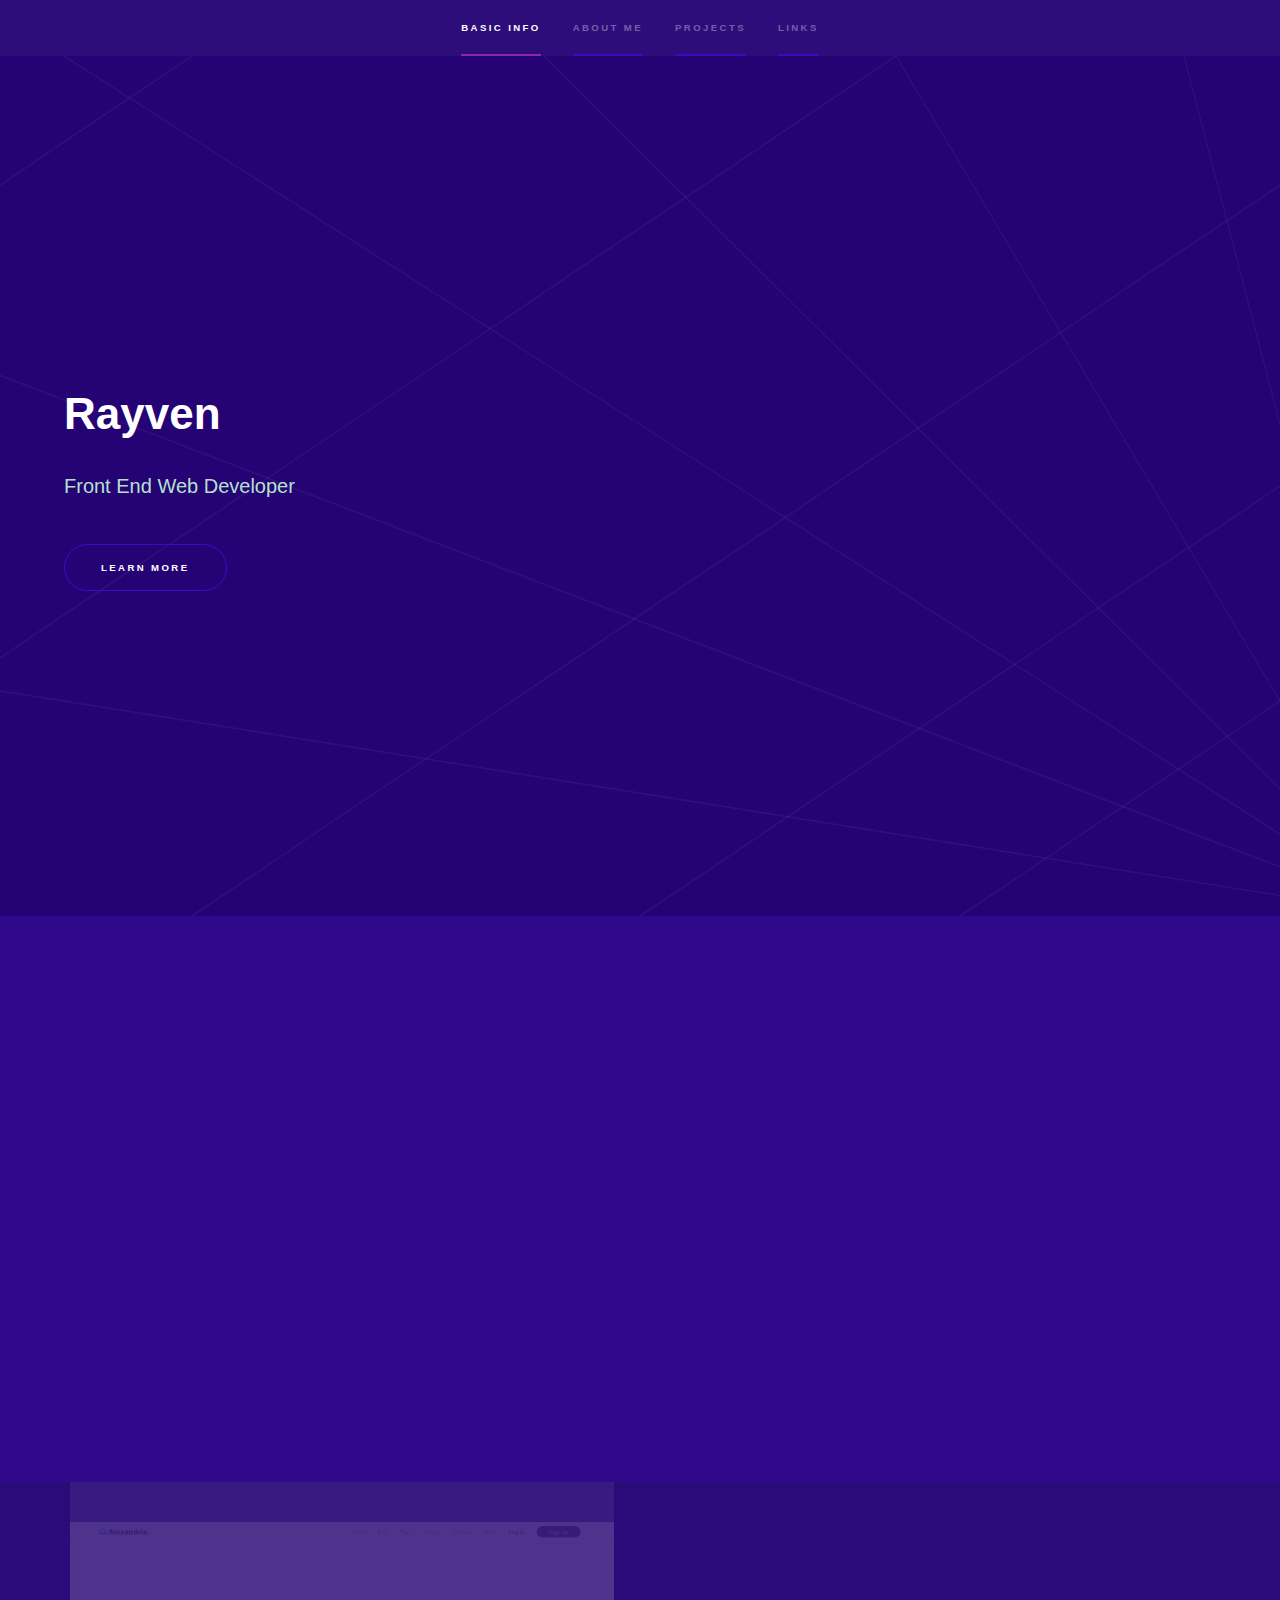
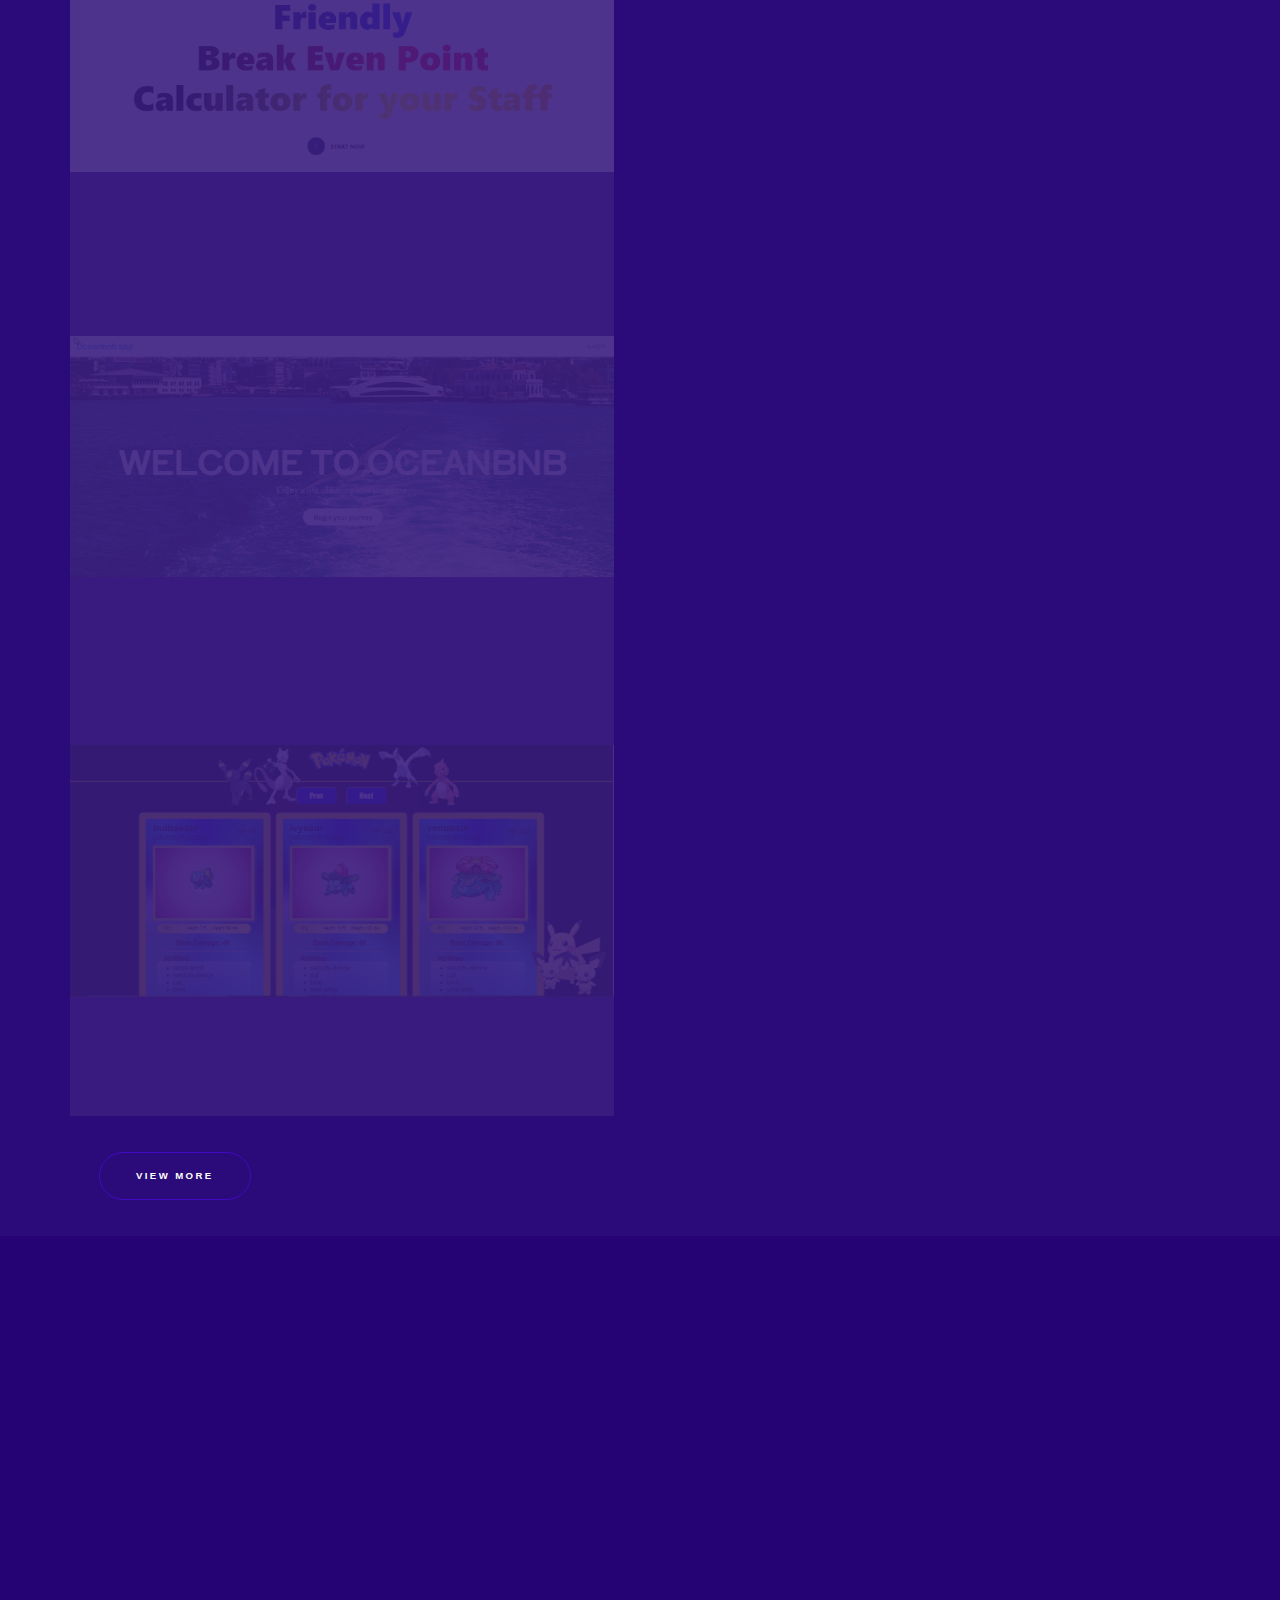
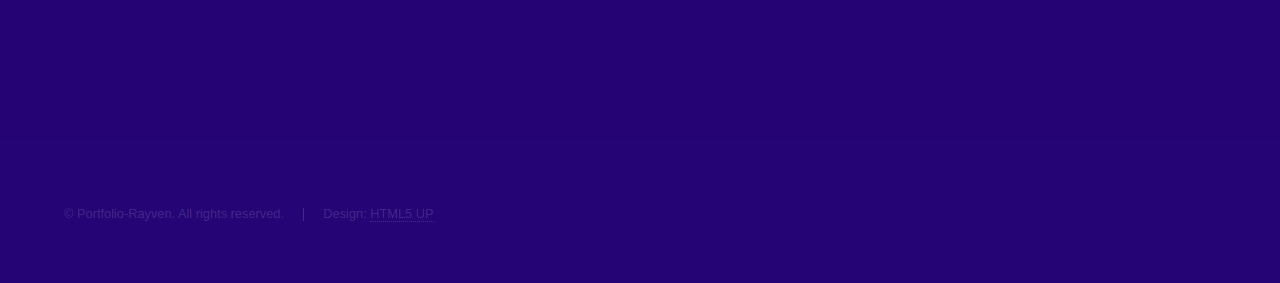
==== index.html @ 85bfad34 "Add files via upload" ====
<!DOCTYPE HTML>
<!--
	Hyperspace by HTML5 UP
	html5up.net | @ajlkn
	Free for personal and commercial use under the CCA 3.0 license (html5up.net/license)
-->
<html>
	<head>
		<title>Rayven's Portfolio</title>
		<meta charset="utf-8" />
		<meta name="viewport" content="width=device-width, initial-scale=1, user-scalable=no" />
		<link rel="stylesheet" href="assets/css/main.css" />
		<noscript><link rel="stylesheet" href="assets/css/noscript.css" /></noscript>
	</head>
	<body class="is-preload">

		<!-- Sidebar -->
			<section id="sidebar">
				<div class="inner">
					<nav>
						<ul>
							<li><a href="#intro">Basic Info</a></li>
							<li><a href="#one">About me</a></li>
							<li><a href="#two">Projects</a></li>
							<li><a href="#three">Links</a></li>
						</ul>
					</nav>
				</div>
			</section>

		<!-- Wrapper -->
			<div id="wrapper">

				<!-- Intro -->
					<section id="intro" class="wrapper style1 fullscreen fade-up">
						<div class="inner">
							<h1>Rayven</h1>
							<p>Front End Web Developer</p>
							<ul class="actions">
								<li><a href="#one" class="button scrolly">Learn more</a></li>
							</ul>
						</div>
					</section>

				<!-- One -->
					<section id="one" class="wrapper style3 fade-up" >
						<div class="inner">
							<h2>About me</h2>
							<p>Experienced Chef who recently completed a web development
								course at Le Wagon Madrid. I want to have a change in my
								career so I decided to complete this bootcamp. My objective
								right now is to gain new experience regarding the booming
								industry of technology and to see if I can combine the
								designing skills I have learned from hospitality industry to
								design web apps.</p>
							<div class="features">
								<h3 class="h3-headings">Languages & Skills:</h3>
								<section>
									<!-- <span class="icon solid major fa-code"></span> -->
									<h3>HTML 5</h3>
								</section>
								<section>
									<!-- <span class="icon solid major fa-lock"></span> -->
									<h3>CSS 3</h3>
								</section>
								<section>
									<!-- <span class="icon solid major fa-cog"></span> -->
									<h3>JavaScript</h3>
								</section>
								<section>
									<!-- <span class="icon solid major fa-desktop"></span> -->
									<h3>REACT JS</h3>
								</section>
								<section>
									<!-- <span class="icon major fa-gem"></span> -->
									<h3>Figma</h3>
								</section>
								<section>
									<!-- <span class="icon major fa-gem"></span> -->
									<h3>SASS</h3>
								</section>																
								<section>
									<!-- <span class="icon solid major fa-link"></span> -->
									<h3>Ruby on Rails</h3>
								</section>
								<section>
									<!-- <span class="icon major fa-gem"></span> -->
									<h3>REST API</h3>
								</section>
							</div>
							<ul class="actions">
								<li><a href="info.html" class="button">View Full Info</a></li>
							</ul>
						</div>						
					</section>

				<!-- Two -->
					<section id="two" class="wrapper style2 spotlights">
						<section>
							<a href="https://www.savealexandria.xyz/" target="_blank" class="image"><img src="images/alexandria.jpg" alt="" data-position="25% 25%" /></a>
							<div class="content">
								<div class="inner">
									<h2> <a href="https://www.savealexandria.xyz/" target="_blank" rel="noopener noreferrer">Alexandria</a></h2>
									<p class="x">This is our final project in Le Wagon boot camp, Our group made a break even point calculator, wherein you can create your own cohort and it automatically calculates if you are making or losing profit depending on the costs and revenue you input for the duration of your cohort. We decided to work with this project to help those who are doing the calculations manually.</p>
									<ul class="actions">
										<li><a href="https://github.com/Ven1204/alexandria" target="_blank" class="button">View on Github</a></li>
									</ul>
								</div>
							</div>
						</section>
						<section>
							<a href="https://oceanbnb.herokuapp.com/" target="_blank" class="image"><img src="images/oceanbnb.jpg" alt="" data-position="25% 25%" /></a>
							<div class="content">
								<div class="inner">
									<h2><a href="https://oceanbnb.herokuapp.com/" target="_blank" rel="noopener noreferrer">Ocean BnB</a></h2>
									<p class="x">An app which we made from Le Wagon bootcamp bnb week, This project was designed for the rental of yachts. which displays the location of every yacht available in the map.</p>
									<ul class="actions">
										<li><a href="https://github.com/Ven1204/oceanbnb" target="_blank" class="button">View on Github</a></li>
									</ul>
								</div>
							</div>
						</section>
						<section>
							<a href="https://github.com/Ven1204/pokedex-react" target="_blank" class="image"><img src="images/pokemon.react.png" alt="" data-position="25% 25%" /></a>
							<div class="content">
								<div class="inner">
									<h2>Ultricies aliquam</h2>
									<p class="x">This is a one page web page, built using React.js and SaSS. It's a Collection of all the pokemon available from the API, with their names, ID's, images, moves(which is scrollable), even height and weight. the design is inspired by pokemon real cards.</p>
									<ul class="actions">
										<li><a href="https://github.com/Ven1204/pokedex-react" target="_blank" class="button">View on Github</a></li>
									</ul>
								</div>
							</div>
						</section>

						<!-- button to all projects -->
						<div class="actions-view-all">
							<a href="project.html" class="button">View More</a>
						</div>
					</section>

				<!-- Three -->
					<section id="three" class="wrapper style1 fade-up">
						<div class="inner">
							<h2>Contact Infos</h2>
							<p>Phasellus convallis elit id ullamcorper pulvinar. Duis aliquam turpis mauris, eu ultricies erat malesuada quis. Aliquam dapibus, lacus eget hendrerit bibendum, urna est aliquam sem, sit amet imperdiet est velit quis lorem.</p>
							<div class="split style1">
								<section>
									<ul class="contact">
										<li>
											<h3>Address</h3>
											<span>
												Majadahonda,
												<br />
												Madrid,
												<br />
												Spain
											</span>
										</li>
										<li>
											<h3>Email</h3>
											<a href="#">rayvensullera.rey@gmail.com</a>
										</li>
									</ul>
								</section>
								<section>
									<ul class="contact">
										<li>
											<h3>Phone</h3>
											<span>+34 672581575</span>
										</li>
										<li>
											<h3>Social</h3>
											<ul class="icons">
												<li><a href="https://github.com/Ven1204" target="_blank" class="icon brands fa-github"><span class="label">GitHub</span></a></li>
												<li><a href="https://www.linkedin.com/in/rayvensullerarey/" target="_blank" class="icon brands fa-linkedin-in"><span class="label">LinkedIn</span></a></li>
											</ul>
										</li>
									</ul>
									<ul class="actions">
										<li><a href="#intro" class="button scrolly">Back to top</a></li>
									</ul>
								</section>
							</div>
						</div>
					</section>

			</div>

		<!-- Footer -->
			<footer id="footer" class="wrapper style1-alt">
				<div class="inner">
					<ul class="menu">
						<li>&copy; Portfolio-Rayven. All rights reserved.</li><li>Design: <a href="http://html5up.net">HTML5 UP</a></li>
					</ul>
				</div>
			</footer>

		<!-- Scripts -->
			<script src="assets/js/jquery.min.js"></script>
			<script src="assets/js/jquery.scrollex.min.js"></script>
			<script src="assets/js/jquery.scrolly.min.js"></script>
			<script src="assets/js/browser.min.js"></script>
			<script src="assets/js/breakpoints.min.js"></script>
			<script src="assets/js/util.js"></script>
			<script src="assets/js/main.js"></script>

	</body>
</html>
---- assets/css/main.css ----
@import url(fontawesome-all.min.css);

/*
	Hyperspace by HTML5 UP
	html5up.net | @ajlkn
	Free for personal and commercial use under the CCA 3.0 license (html5up.net/license)
*/

html, body, div, span, applet, object,
iframe, h1, h2, h3, h4, h5, h6, p, blockquote,
pre, a, abbr, acronym, address, big, cite,
code, del, dfn, em, img, ins, kbd, q, s, samp,
small, strike, strong, sub, sup, tt, var, b,
u, i, center, dl, dt, dd, ol, ul, li, fieldset,
form, label, legend, table, caption, tbody,
tfoot, thead, tr, th, td, article, aside,
canvas, details, embed, figure, figcaption,
footer, header, hgroup, menu, nav, output, ruby,
section, summary, time, mark, audio, video {
	margin: 0;
	padding: 0;
	border: 0;
	font-size: 100%;
	font: inherit;
	vertical-align: baseline;}

article, aside, details, figcaption, figure,
footer, header, hgroup, menu, nav, section {
	display: block;}

body {
	line-height: 1;
}

ol, ul {
	list-style: none;
}

blockquote, q {
	quotes: none;
}

	blockquote:before, blockquote:after, q:before, q:after {
		content: '';
		content: none;
	}

table {
	border-collapse: collapse;
	border-spacing: 0;
}

body {
	-webkit-text-size-adjust: none;
}

mark {
	background-color: transparent;
	color: inherit;
}

input::-moz-focus-inner {
	border: 0;
	padding: 0;
}

input, select, textarea {
	-moz-appearance: none;
	-webkit-appearance: none;
	-ms-appearance: none;
	appearance: none;
}

/* Basic */

	@-ms-viewport {
		width: device-width;
	}

	body {
		-ms-overflow-style: scrollbar;
	}

	@media screen and (max-width: 480px) {

		html, body {
			min-width: 320px;
		}

	}

	html {
		box-sizing: border-box;
	}

	*, *:before, *:after {
		box-sizing: inherit;
	}

	body {
		background: #2b0b78;;
	}

		body.is-preload *, body.is-preload *:before, body.is-preload *:after {
			-moz-animation: none !important;
			-webkit-animation: none !important;
			-ms-animation: none !important;
			animation: none !important;
			-moz-transition: none !important;
			-webkit-transition: none !important;
			-ms-transition: none !important;
			transition: none !important;
		}

/* Type */

	body, input, select, textarea {
		color: rgba(200, 255, 220, 0.90);
		font-family: Arial, Helvetica, sans-serif;
		font-size: 16.5pt;
		font-weight: normal;
		line-height: 1.75;
	}

		@media screen and (max-width: 1680px) {

			body, input, select, textarea {
				font-size: 13pt;
			}

		}

		@media screen and (max-width: 1280px) {

			body, input, select, textarea {
				font-size: 12pt;
			}

		}

		@media screen and (max-width: 360px) {

			body, input, select, textarea {
				font-size: 11pt;
			}

		}

	a {
		-moz-transition: color 0.2s ease, border-bottom-color 0.2s ease;
		-webkit-transition: color 0.2s ease, border-bottom-color 0.2s ease;
		-ms-transition: color 0.2s ease, border-bottom-color 0.2s ease;
		transition: color 0.2s ease, border-bottom-color 0.2s ease;
		border-bottom: dotted 1px rgba(255, 255, 255, 0.35);
		color: inherit;
		text-decoration: none;
	}

		a:hover {
			border-bottom-color: transparent;
			color: #ffffff;
		}

	strong, b {
		color: #ffffff;
		font-weight: bold;
	}

	em, i {
		font-style: italic;
	}

	p {
		margin: 0 0 2em 0;
	}

	h1, h2, h3, h4, h5, h6 {
		color: #ffffff;
		font-weight: bold;
		line-height: 1.5;
		margin: 0 0 0.5em 0;
	}

		h1 a, h2 a, h3 a, h4 a, h5 a, h6 a {
			color: inherit;
			text-decoration: none;
		}

	h1 {
		font-size: 2.75em;
	}

		h1.major {
			margin: 0 0 1.3em 0;
			position: relative;
			padding-bottom: 0.35em;
		}

			h1.major:after {
				background-image: -moz-linear-gradient(to right, #317ce0, #e29ce9);
				background-image: -webkit-linear-gradient(to right, #317ce0, #e29ce9);
				background-image: -ms-linear-gradient(to right, #317ce0, #e29ce9);
				background-image: linear-gradient(to right, #317ce0, #e29ce9);
				-moz-transition: max-width 0.2s ease;
				-webkit-transition: max-width 0.2s ease;
				-ms-transition: max-width 0.2s ease;
				transition: max-width 0.2s ease;
				border-radius: 0.2em;
				bottom: 0;
				content: '';
				height: 0.05em;
				position: absolute;
				right: 0;
				width: 100%;
			}

	h2 {
		font-size: 1.75em;
	}

	h3 {
		font-size: 1.1em;
	}

	h4 {
		font-size: 1em;
	}

	h5 {
		font-size: 0.8em;
	}

	h6 {
		font-size: 0.6em;
	}

	@media screen and (max-width: 736px) {

		h1 {
			font-size: 2em;
		}

		h2 {
			font-size: 1.25em;
		}

		h3 {
			font-size: 1em;
		}

		h4 {
			font-size: 0.8em;
		}

		h5 {
			font-size: 0.6em;
		}

		h6 {
			font-size: 0.6em;
		}

	}

	sub {
		font-size: 0.8em;
		position: relative;
		top: 0.5em;
	}

	sup {
		font-size: 0.8em;
		position: relative;
		top: -0.5em;
	}

	blockquote {
		border-left: solid 4px rgba(255, 255, 255, 0.15);
		font-style: italic;
		margin: 0 0 2em 0;
		padding: 0.5em 0 0.5em 2em;
	}

	code {
		background: rgba(255, 255, 255, 0.05);
		border-radius: 0.25em;
		border: solid 1px rgba(255, 255, 255, 0.15);
		font-family: "Courier New", monospace;
		font-size: 0.9em;
		margin: 0 0.25em;
		padding: 0.25em 0.65em;
	}

	pre {
		-webkit-overflow-scrolling: touch;
		font-family: "Courier New", monospace;
		font-size: 0.9em;
		margin: 0 0 2em 0;
	}

		pre code {
			display: block;
			line-height: 1.75em;
			padding: 1em 1.5em;
			overflow-x: auto;
		}

	hr {
		border: 0;
		border-bottom: solid 1px rgba(255, 255, 255, 0.15);
		margin: 2em 0;
	}

		hr.major {
			margin: 3em 0;
		}

	.align-left {
		text-align: left;
	}

	.align-center {
		text-align: center;
	}

	.align-right {
		text-align: right;
	}

/* Row */

	.row {
		display: flex;
		flex-wrap: wrap;
		box-sizing: border-box;
		align-items: stretch;
	}

		.row > * {
			box-sizing: border-box;
		}

		.row.gtr-uniform > * > :last-child {
			margin-bottom: 0;
		}

		.row.aln-left {
			justify-content: flex-start;
		}

		.row.aln-center {
			justify-content: center;
		}

		.row.aln-right {
			justify-content: flex-end;
		}

		.row.aln-top {
			align-items: flex-start;
		}

		.row.aln-middle {
			align-items: center;
		}

		.row.aln-bottom {
			align-items: flex-end;
		}

		.row > .imp {
			order: -1;
		}

		.row > .col-1 {
			width: 8.33333%;
		}

		.row > .off-1 {
			margin-left: 8.33333%;
		}

		.row > .col-2 {
			width: 16.66667%;
		}

		.row > .off-2 {
			margin-left: 16.66667%;
		}

		.row > .col-3 {
			width: 25%;
		}

		.row > .off-3 {
			margin-left: 25%;
		}

		.row > .col-4 {
			width: 33.33333%;
		}

		.row > .off-4 {
			margin-left: 33.33333%;
		}

		.row > .col-5 {
			width: 41.66667%;
		}

		.row > .off-5 {
			margin-left: 41.66667%;
		}

		.row > .col-6 {
			width: 50%;
		}

		.row > .off-6 {
			margin-left: 50%;
		}

		.row > .col-7 {
			width: 58.33333%;
		}

		.row > .off-7 {
			margin-left: 58.33333%;
		}

		.row > .col-8 {
			width: 66.66667%;
		}

		.row > .off-8 {
			margin-left: 66.66667%;
		}

		.row > .col-9 {
			width: 75%;
		}

		.row > .off-9 {
			margin-left: 75%;
		}

		.row > .col-10 {
			width: 83.33333%;
		}

		.row > .off-10 {
			margin-left: 83.33333%;
		}

		.row > .col-11 {
			width: 91.66667%;
		}

		.row > .off-11 {
			margin-left: 91.66667%;
		}

		.row > .col-12 {
			width: 100%;
		}

		.row > .off-12 {
			margin-left: 100%;
		}

		.row.gtr-0 {
			margin-top: 0;
			margin-left: 0em;
		}

			.row.gtr-0 > * {
				padding: 0 0 0 0em;
			}

			.row.gtr-0.gtr-uniform {
				margin-top: 0em;
			}

				.row.gtr-0.gtr-uniform > * {
					padding-top: 0em;
				}

		.row.gtr-25 {
			margin-top: 0;
			margin-left: -0.375em;
		}

			.row.gtr-25 > * {
				padding: 0 0 0 0.375em;
			}

			.row.gtr-25.gtr-uniform {
				margin-top: -0.375em;
			}

				.row.gtr-25.gtr-uniform > * {
					padding-top: 0.375em;
				}

		.row.gtr-50 {
			margin-top: 0;
			margin-left: -0.75em;
		}

			.row.gtr-50 > * {
				padding: 0 0 0 0.75em;
			}

			.row.gtr-50.gtr-uniform {
				margin-top: -0.75em;
			}

				.row.gtr-50.gtr-uniform > * {
					padding-top: 0.75em;
				}

		.row {
			margin-top: 0;
			margin-left: -1.5em;
		}

			.row > * {
				padding: 0 0 0 1.5em;
			}

			.row.gtr-uniform {
				margin-top: -1.5em;
				padding: 0 4.5%;
			
			}

				.row.gtr-uniform > * {
					padding-top: 1.5em;
				}

		.row.gtr-150 {
			margin-top: 0;
			margin-left: -2.25em;
		}

			.row.gtr-150 > * {
				padding: 0 0 0 2.25em;
			}

			.row.gtr-150.gtr-uniform {
				margin-top: -2.25em;
			}

				.row.gtr-150.gtr-uniform > * {
					padding-top: 2.25em;
				}

		.row.gtr-200 {
			margin-top: 0;
			margin-left: -3em;
		}

			.row.gtr-200 > * {
				padding: 0 0 0 3em;
			}

			.row.gtr-200.gtr-uniform {
				margin-top: -3em;
			}

				.row.gtr-200.gtr-uniform > * {
					padding-top: 3em;
				}

		@media screen and (max-width: 1680px) {

			.row {
				display: flex;
				flex-wrap: wrap;
				box-sizing: border-box;
				align-items: stretch;
			}

				.row > * {
					box-sizing: border-box;
				}

				.row.gtr-uniform > * > :last-child {
					margin-bottom: 0;
				}

				.row.aln-left {
					justify-content: flex-start;
				}

				.row.aln-center {
					justify-content: center;
				}

				.row.aln-right {
					justify-content: flex-end;
				}

				.row.aln-top {
					align-items: flex-start;
				}

				.row.aln-middle {
					align-items: center;
				}

				.row.aln-bottom {
					align-items: flex-end;
				}

				.row > .imp-xlarge {
					order: -1;
				}

				.row > .col-1-xlarge {
					width: 8.33333%;
				}

				.row > .off-1-xlarge {
					margin-left: 8.33333%;
				}

				.row > .col-2-xlarge {
					width: 16.66667%;
				}

				.row > .off-2-xlarge {
					margin-left: 16.66667%;
				}

				.row > .col-3-xlarge {
					width: 25%;
				}

				.row > .off-3-xlarge {
					margin-left: 25%;
				}

				.row > .col-4-xlarge {
					width: 33.33333%;
				}

				.row > .off-4-xlarge {
					margin-left: 33.33333%;
				}

				.row > .col-5-xlarge {
					width: 41.66667%;
				}

				.row > .off-5-xlarge {
					margin-left: 41.66667%;
				}

				.row > .col-6-xlarge {
					width: 50%;
				}

				.row > .off-6-xlarge {
					margin-left: 50%;
				}

				.row > .col-7-xlarge {
					width: 58.33333%;
				}

				.row > .off-7-xlarge {
					margin-left: 58.33333%;
				}

				.row > .col-8-xlarge {
					width: 66.66667%;
				}

				.row > .off-8-xlarge {
					margin-left: 66.66667%;
				}

				.row > .col-9-xlarge {
					width: 75%;
				}

				.row > .off-9-xlarge {
					margin-left: 75%;
				}

				.row > .col-10-xlarge {
					width: 83.33333%;
				}

				.row > .off-10-xlarge {
					margin-left: 83.33333%;
				}

				.row > .col-11-xlarge {
					width: 91.66667%;
				}

				.row > .off-11-xlarge {
					margin-left: 91.66667%;
				}

				.row > .col-12-xlarge {
					width: 100%;
				}

				.row > .off-12-xlarge {
					margin-left: 100%;
				}

				.row.gtr-0 {
					margin-top: 0;
					margin-left: 0em;
				}

					.row.gtr-0 > * {
						padding: 0 0 0 0em;
					}

					.row.gtr-0.gtr-uniform {
						margin-top: 0em;
					}

						.row.gtr-0.gtr-uniform > * {
							padding-top: 0em;
						}

				.row.gtr-25 {
					margin-top: 0;
					margin-left: -0.375em;
				}

					.row.gtr-25 > * {
						padding: 0 0 0 0.375em;
					}

					.row.gtr-25.gtr-uniform {
						margin-top: -0.375em;
					}

						.row.gtr-25.gtr-uniform > * {
							padding-top: 0.375em;
						}

				.row.gtr-50 {
					margin-top: 0;
					margin-left: -0.75em;
				}

					.row.gtr-50 > * {
						padding: 0 0 0 0.75em;
					}

					.row.gtr-50.gtr-uniform {
						margin-top: -0.75em;
					}

						.row.gtr-50.gtr-uniform > * {
							padding-top: 0.75em;
						}

				.row {
					margin-top: 0;
					margin-left: -1.5em;
				}

					.row > * {
						padding: 0 0 0 1.5em;
					}

					.row.gtr-uniform {
						margin-top: -1.5em;
					}

						.row.gtr-uniform > * {
							padding-top: 1.5em;
						}

				.row.gtr-150 {
					margin-top: 0;
					margin-left: -2.25em;
				}

					.row.gtr-150 > * {
						padding: 0 0 0 2.25em;
					}

					.row.gtr-150.gtr-uniform {
						margin-top: -2.25em;
					}

						.row.gtr-150.gtr-uniform > * {
							padding-top: 2.25em;
						}

				.row.gtr-200 {
					margin-top: 0;
					margin-left: -3em;
				}

					.row.gtr-200 > * {
						padding: 0 0 0 3em;
					}

					.row.gtr-200.gtr-uniform {
						margin-top: -3em;
					}

						.row.gtr-200.gtr-uniform > * {
							padding-top: 3em;
						}

		}

		@media screen and (max-width: 1280px) {

			.row {
				display: flex;
				flex-wrap: wrap;
				box-sizing: border-box;
				align-items: stretch;
			}

				.row > * {
					box-sizing: border-box;
				}

				.row.gtr-uniform > * > :last-child {
					margin-bottom: 0;
				}

				.row.aln-left {
					justify-content: flex-start;
				}

				.row.aln-center {
					justify-content: center;
				}

				.row.aln-right {
					justify-content: flex-end;
				}

				.row.aln-top {
					align-items: flex-start;
				}

				.row.aln-middle {
					align-items: center;
				}

				.row.aln-bottom {
					align-items: flex-end;
				}

				.row > .imp-large {
					order: -1;
				}

				.row > .col-1-large {
					width: 8.33333%;
				}

				.row > .off-1-large {
					margin-left: 8.33333%;
				}

				.row > .col-2-large {
					width: 16.66667%;
				}

				.row > .off-2-large {
					margin-left: 16.66667%;
				}

				.row > .col-3-large {
					width: 25%;
				}

				.row > .off-3-large {
					margin-left: 25%;
				}

				.row > .col-4-large {
					width: 33.33333%;
				}

				.row > .off-4-large {
					margin-left: 33.33333%;
				}

				.row > .col-5-large {
					width: 41.66667%;
				}

				.row > .off-5-large {
					margin-left: 41.66667%;
				}

				.row > .col-6-large {
					width: 50%;
				}

				.row > .off-6-large {
					margin-left: 50%;
				}

				.row > .col-7-large {
					width: 58.33333%;
				}

				.row > .off-7-large {
					margin-left: 58.33333%;
				}

				.row > .col-8-large {
					width: 66.66667%;
				}

				.row > .off-8-large {
					margin-left: 66.66667%;
				}

				.row > .col-9-large {
					width: 75%;
				}

				.row > .off-9-large {
					margin-left: 75%;
				}

				.row > .col-10-large {
					width: 83.33333%;
				}

				.row > .off-10-large {
					margin-left: 83.33333%;
				}

				.row > .col-11-large {
					width: 91.66667%;
				}

				.row > .off-11-large {
					margin-left: 91.66667%;
				}

				.row > .col-12-large {
					width: 100%;
				}

				.row > .off-12-large {
					margin-left: 100%;
				}

				.row.gtr-0 {
					margin-top: 0;
					margin-left: 0em;
				}

					.row.gtr-0 > * {
						padding: 0 0 0 0em;
					}

					.row.gtr-0.gtr-uniform {
						margin-top: 0em;
					}

						.row.gtr-0.gtr-uniform > * {
							padding-top: 0em;
						}

				.row.gtr-25 {
					margin-top: 0;
					margin-left: -0.375em;
				}

					.row.gtr-25 > * {
						padding: 0 0 0 0.375em;
					}

					.row.gtr-25.gtr-uniform {
						margin-top: -0.375em;
					}

						.row.gtr-25.gtr-uniform > * {
							padding-top: 0.375em;
						}

				.row.gtr-50 {
					margin-top: 0;
					margin-left: -0.75em;
				}

					.row.gtr-50 > * {
						padding: 0 0 0 0.75em;
					}

					.row.gtr-50.gtr-uniform {
						margin-top: -0.75em;
					}

						.row.gtr-50.gtr-uniform > * {
							padding-top: 0.75em;
						}

				.row {
					margin-top: 0;
					margin-left: -1.5em;
				}

					.row > * {
						padding: 0 0 0 1.5em;
					}

					.row.gtr-uniform {
						margin-top: -1.5em;
					}

						.row.gtr-uniform > * {
							padding-top: 1.5em;
						}

				.row.gtr-150 {
					margin-top: 0;
					margin-left: -2.25em;
				}

					.row.gtr-150 > * {
						padding: 0 0 0 2.25em;
					}

					.row.gtr-150.gtr-uniform {
						margin-top: -2.25em;
					}

						.row.gtr-150.gtr-uniform > * {
							padding-top: 2.25em;
						}

				.row.gtr-200 {
					margin-top: 0;
					margin-left: -3em;
				}

					.row.gtr-200 > * {
						padding: 0 0 0 3em;
					}

					.row.gtr-200.gtr-uniform {
						margin-top: -3em;
					}

						.row.gtr-200.gtr-uniform > * {
							padding-top: 3em;
						}

		}

		@media screen and (max-width: 980px) {

			.row {
				display: flex;
				flex-wrap: wrap;
				box-sizing: border-box;
				align-items: stretch;
			}

				.row > * {
					box-sizing: border-box;
				}

				.row.gtr-uniform > * > :last-child {
					margin-bottom: 0;
				}

				.row.aln-left {
					justify-content: flex-start;
				}

				.row.aln-center {
					justify-content: center;
				}

				.row.aln-right {
					justify-content: flex-end;
				}

				.row.aln-top {
					align-items: flex-start;
				}

				.row.aln-middle {
					align-items: center;
				}

				.row.aln-bottom {
					align-items: flex-end;
				}

				.row > .imp-medium {
					order: -1;
				}

				.row > .col-1-medium {
					width: 8.33333%;
				}

				.row > .off-1-medium {
					margin-left: 8.33333%;
				}

				.row > .col-2-medium {
					width: 16.66667%;
				}

				.row > .off-2-medium {
					margin-left: 16.66667%;
				}

				.row > .col-3-medium {
					width: 25%;
				}

				.row > .off-3-medium {
					margin-left: 25%;
				}

				.row > .col-4-medium {
					width: 33.33333%;
				}

				.row > .off-4-medium {
					margin-left: 33.33333%;
				}

				.row > .col-5-medium {
					width: 41.66667%;
				}

				.row > .off-5-medium {
					margin-left: 41.66667%;
				}

				.row > .col-6-medium {
					width: 50%;
				}

				.row > .off-6-medium {
					margin-left: 50%;
				}

				.row > .col-7-medium {
					width: 58.33333%;
				}

				.row > .off-7-medium {
					margin-left: 58.33333%;
				}

				.row > .col-8-medium {
					width: 66.66667%;
				}

				.row > .off-8-medium {
					margin-left: 66.66667%;
				}

				.row > .col-9-medium {
					width: 75%;
				}

				.row > .off-9-medium {
					margin-left: 75%;
				}

				.row > .col-10-medium {
					width: 83.33333%;
				}

				.row > .off-10-medium {
					margin-left: 83.33333%;
				}

				.row > .col-11-medium {
					width: 91.66667%;
				}

				.row > .off-11-medium {
					margin-left: 91.66667%;
				}

				.row > .col-12-medium {
					width: 100%;
				}

				.row > .off-12-medium {
					margin-left: 100%;
				}

				.row.gtr-0 {
					margin-top: 0;
					margin-left: 0em;
				}

					.row.gtr-0 > * {
						padding: 0 0 0 0em;
					}

					.row.gtr-0.gtr-uniform {
						margin-top: 0em;
					}

						.row.gtr-0.gtr-uniform > * {
							padding-top: 0em;
						}

				.row.gtr-25 {
					margin-top: 0;
					margin-left: -0.375em;
				}

					.row.gtr-25 > * {
						padding: 0 0 0 0.375em;
					}

					.row.gtr-25.gtr-uniform {
						margin-top: -0.375em;
					}

						.row.gtr-25.gtr-uniform > * {
							padding-top: 0.375em;
						}

				.row.gtr-50 {
					margin-top: 0;
					margin-left: -0.75em;
				}

					.row.gtr-50 > * {
						padding: 0 0 0 0.75em;
					}

					.row.gtr-50.gtr-uniform {
						margin-top: -0.75em;
					}

						.row.gtr-50.gtr-uniform > * {
							padding-top: 0.75em;
						}

				.row {
					margin-top: 0;
					margin-left: -1.5em;
				}

					.row > * {
						padding: 0 0 0 1.5em;
					}

					.row.gtr-uniform {
						margin-top: -1.5em;
					}

						.row.gtr-uniform > * {
							padding-top: 1.5em;
						}

				.row.gtr-150 {
					margin-top: 0;
					margin-left: -2.25em;
				}

					.row.gtr-150 > * {
						padding: 0 0 0 2.25em;
					}

					.row.gtr-150.gtr-uniform {
						margin-top: -2.25em;
					}

						.row.gtr-150.gtr-uniform > * {
							padding-top: 2.25em;
						}

				.row.gtr-200 {
					margin-top: 0;
					margin-left: -3em;
				}

					.row.gtr-200 > * {
						padding: 0 0 0 3em;
					}

					.row.gtr-200.gtr-uniform {
						margin-top: -3em;
					}

						.row.gtr-200.gtr-uniform > * {
							padding-top: 3em;
						}

		}

		@media screen and (max-width: 736px) {

			.row {
				display: flex;
				flex-wrap: wrap;
				box-sizing: border-box;
				align-items: stretch;
			}

				.row > * {
					box-sizing: border-box;
				}

				.row.gtr-uniform > * > :last-child {
					margin-bottom: 0;
				}

				.row.aln-left {
					justify-content: flex-start;
				}

				.row.aln-center {
					justify-content: center;
				}

				.row.aln-right {
					justify-content: flex-end;
				}

				.row.aln-top {
					align-items: flex-start;
				}

				.row.aln-middle {
					align-items: center;
				}

				.row.aln-bottom {
					align-items: flex-end;
				}

				.row > .imp-small {
					order: -1;
				}

				.row > .col-1-small {
					width: 8.33333%;
				}

				.row > .off-1-small {
					margin-left: 8.33333%;
				}

				.row > .col-2-small {
					width: 16.66667%;
				}

				.row > .off-2-small {
					margin-left: 16.66667%;
				}

				.row > .col-3-small {
					width: 25%;
				}

				.row > .off-3-small {
					margin-left: 25%;
				}

				.row > .col-4-small {
					width: 33.33333%;
				}

				.row > .off-4-small {
					margin-left: 33.33333%;
				}

				.row > .col-5-small {
					width: 41.66667%;
				}

				.row > .off-5-small {
					margin-left: 41.66667%;
				}

				.row > .col-6-small {
					width: 50%;
				}

				.row > .off-6-small {
					margin-left: 50%;
				}

				.row > .col-7-small {
					width: 58.33333%;
				}

				.row > .off-7-small {
					margin-left: 58.33333%;
				}

				.row > .col-8-small {
					width: 66.66667%;
				}

				.row > .off-8-small {
					margin-left: 66.66667%;
				}

				.row > .col-9-small {
					width: 75%;
				}

				.row > .off-9-small {
					margin-left: 75%;
				}

				.row > .col-10-small {
					width: 83.33333%;
				}

				.row > .off-10-small {
					margin-left: 83.33333%;
				}

				.row > .col-11-small {
					width: 91.66667%;
				}

				.row > .off-11-small {
					margin-left: 91.66667%;
				}

				.row > .col-12-small {
					width: 100%;
				}

				.row > .off-12-small {
					margin-left: 100%;
				}

				.row.gtr-0 {
					margin-top: 0;
					margin-left: 0em;
				}

					.row.gtr-0 > * {
						padding: 0 0 0 0em;
					}

					.row.gtr-0.gtr-uniform {
						margin-top: 0em;
					}

						.row.gtr-0.gtr-uniform > * {
							padding-top: 0em;
						}

				.row.gtr-25 {
					margin-top: 0;
					margin-left: -0.375em;
				}

					.row.gtr-25 > * {
						padding: 0 0 0 0.375em;
					}

					.row.gtr-25.gtr-uniform {
						margin-top: -0.375em;
					}

						.row.gtr-25.gtr-uniform > * {
							padding-top: 0.375em;
						}

				.row.gtr-50 {
					margin-top: 0;
					margin-left: -0.75em;
				}

					.row.gtr-50 > * {
						padding: 0 0 0 0.75em;
					}

					.row.gtr-50.gtr-uniform {
						margin-top: -0.75em;
					}

						.row.gtr-50.gtr-uniform > * {
							padding-top: 0.75em;
						}

				.row {
					margin-top: 0;
					margin-left: -1.5em;
				}

					.row > * {
						padding: 0 0 0 1.5em;
					}

					.row.gtr-uniform {
						margin-top: -1.5em;
					}

						.row.gtr-uniform > * {
							padding-top: 1.5em;
						}

				.row.gtr-150 {
					margin-top: 0;
					margin-left: -2.25em;
				}

					.row.gtr-150 > * {
						padding: 0 0 0 2.25em;
					}

					.row.gtr-150.gtr-uniform {
						margin-top: -2.25em;
					}

						.row.gtr-150.gtr-uniform > * {
							padding-top: 2.25em;
						}

				.row.gtr-200 {
					margin-top: 0;
					margin-left: -3em;
				}

					.row.gtr-200 > * {
						padding: 0 0 0 3em;
					}

					.row.gtr-200.gtr-uniform {
						margin-top: -3em;
					}

						.row.gtr-200.gtr-uniform > * {
							padding-top: 3em;
						}

		}

		@media screen and (max-width: 480px) {

			.row {
				display: flex;
				flex-wrap: wrap;
				box-sizing: border-box;
				align-items: stretch;
			}

				.row > * {
					box-sizing: border-box;
				}

				.row.gtr-uniform > * > :last-child {
					margin-bottom: 0;
				}

				.row.aln-left {
					justify-content: flex-start;
				}

				.row.aln-center {
					justify-content: center;
				}

				.row.aln-right {
					justify-content: flex-end;
				}

				.row.aln-top {
					align-items: flex-start;
				}

				.row.aln-middle {
					align-items: center;
				}

				.row.aln-bottom {
					align-items: flex-end;
				}

				.row > .imp-xsmall {
					order: -1;
				}

				.row > .col-1-xsmall {
					width: 8.33333%;
				}

				.row > .off-1-xsmall {
					margin-left: 8.33333%;
				}

				.row > .col-2-xsmall {
					width: 16.66667%;
				}

				.row > .off-2-xsmall {
					margin-left: 16.66667%;
				}

				.row > .col-3-xsmall {
					width: 25%;
				}

				.row > .off-3-xsmall {
					margin-left: 25%;
				}

				.row > .col-4-xsmall {
					width: 33.33333%;
				}

				.row > .off-4-xsmall {
					margin-left: 33.33333%;
				}

				.row > .col-5-xsmall {
					width: 41.66667%;
				}

				.row > .off-5-xsmall {
					margin-left: 41.66667%;
				}

				.row > .col-6-xsmall {
					width: 50%;
				}

				.row > .off-6-xsmall {
					margin-left: 50%;
				}

				.row > .col-7-xsmall {
					width: 58.33333%;
				}

				.row > .off-7-xsmall {
					margin-left: 58.33333%;
				}

				.row > .col-8-xsmall {
					width: 66.66667%;
				}

				.row > .off-8-xsmall {
					margin-left: 66.66667%;
				}

				.row > .col-9-xsmall {
					width: 75%;
				}

				.row > .off-9-xsmall {
					margin-left: 75%;
				}

				.row > .col-10-xsmall {
					width: 83.33333%;
				}

				.row > .off-10-xsmall {
					margin-left: 83.33333%;
				}

				.row > .col-11-xsmall {
					width: 91.66667%;
				}

				.row > .off-11-xsmall {
					margin-left: 91.66667%;
				}

				.row > .col-12-xsmall {
					width: 100%;
				}

				.row > .off-12-xsmall {
					margin-left: 100%;
				}

				.row.gtr-0 {
					margin-top: 0;
					margin-left: 0em;
				}

					.row.gtr-0 > * {
						padding: 0 0 0 0em;
					}

					.row.gtr-0.gtr-uniform {
						margin-top: 0em;
					}

						.row.gtr-0.gtr-uniform > * {
							padding-top: 0em;
						}

				.row.gtr-25 {
					margin-top: 0;
					margin-left: -0.375em;
				}

					.row.gtr-25 > * {
						padding: 0 0 0 0.375em;
					}

					.row.gtr-25.gtr-uniform {
						margin-top: -0.375em;
					}

						.row.gtr-25.gtr-uniform > * {
							padding-top: 0.375em;
						}

				.row.gtr-50 {
					margin-top: 0;
					margin-left: -0.75em;
				}

					.row.gtr-50 > * {
						padding: 0 0 0 0.75em;
					}

					.row.gtr-50.gtr-uniform {
						margin-top: -0.75em;
					}

						.row.gtr-50.gtr-uniform > * {
							padding-top: 0.75em;
						}

				.row {
					margin-top: 0;
					margin-left: -1.5em;
				}

					.row > * {
						padding: 0 0 0 1.5em;
					}

					.row.gtr-uniform {
						margin-top: -1.5em;
					}

						.row.gtr-uniform > * {
							padding-top: 1.5em;
						}

				.row.gtr-150 {
					margin-top: 0;
					margin-left: -2.25em;
				}

					.row.gtr-150 > * {
						padding: 0 0 0 2.25em;
					}

					.row.gtr-150.gtr-uniform {
						margin-top: -2.25em;
					}

						.row.gtr-150.gtr-uniform > * {
							padding-top: 2.25em;
						}

				.row.gtr-200 {
					margin-top: 0;
					margin-left: -3em;
				}

					.row.gtr-200 > * {
						padding: 0 0 0 3em;
					}

					.row.gtr-200.gtr-uniform {
						margin-top: -3em;
					}

						.row.gtr-200.gtr-uniform > * {
							padding-top: 3em;
						}

		}

/* Box */

	.box {
		border-radius: 0.25em;
		border: solid 1px rgba(255, 255, 255, 0.15);
		margin-bottom: 2em;

	}

		.box > :last-child,
		.box > :last-child > :last-child,
		.box > :last-child > :last-child > :last-child {
			margin-bottom: 0;
		}

		.box.alt {
			border: 0;
			border-radius: 0;
			padding: 0;
			background-color: #2b0b78;
		}

/* Button */

	input[type="submit"],
	input[type="reset"],
	input[type="button"],
	button,
	.button {
		-moz-appearance: none;
		-webkit-appearance: none;
		-ms-appearance: none;
		appearance: none;
		-moz-transition: border-color 0.2s ease;
		-webkit-transition: border-color 0.2s ease;
		-ms-transition: border-color 0.2s ease;
		transition: border-color 0.2s ease;
		background-color: transparent;
		border: solid 1px !important;
		border-color: rgb(65 9 194) !important;
		border-radius: 3em;
		color: #ffffff !important;
		cursor: pointer;
		display: inline-block;
		font-size: 0.6em;
		font-weight: bold;
		height: calc(4.75em + 2px);
		letter-spacing: 0.25em;
		line-height: 4.75em;
		outline: 0;
		padding: 0 3.75em;
		position: relative;
		text-align: center;
		text-decoration: none;
		text-transform: uppercase;
		white-space: nowrap;
	}

		input[type="submit"]:after,
		input[type="reset"]:after,
		input[type="button"]:after,
		button:after,
		.button:after {
			-moz-transform: scale(0.25);
			-webkit-transform: scale(0.25);
			-ms-transform: scale(0.25);
			transform: scale(0.25);
			pointer-events: none;
			-moz-transition: opacity 0.2s ease, -moz-transform 0.2s ease;
			-webkit-transition: opacity 0.2s ease, -webkit-transform 0.2s ease;
			-ms-transition: opacity 0.2s ease, -ms-transform 0.2s ease;
			transition: opacity 0.2s ease, transform 0.2s ease;
			background: #ffffff;
			border-radius: 3em;
			content: '';
			height: 100%;
			left: 0;
			opacity: 0;
			position: absolute;
			top: 0;
			width: 100%;
		}

		input[type="submit"].icon:before,
		input[type="reset"].icon:before,
		input[type="button"].icon:before,
		button.icon:before,
		.button.icon:before {
			margin-right: 0.75em;
		}

		input[type="submit"].fit,
		input[type="reset"].fit,
		input[type="button"].fit,
		button.fit,
		.button.fit {
			width: 100%;
		}

		input[type="submit"].small,
		input[type="reset"].small,
		input[type="button"].small,
		button.small,
		.button.small {
			font-size: 0.4em;
		}

		input[type="submit"].large,
		input[type="reset"].large,
		input[type="button"].large,
		button.large,
		.button.large {
			font-size: 0.8em;
		}

		input[type="submit"].primary,
		input[type="reset"].primary,
		input[type="button"].primary,
		button.primary,
		.button.primary {
			background-color: #ffffff;
			color: #312450 !important;
		}

			input[type="submit"].primary:after,
			input[type="reset"].primary:after,
			input[type="button"].primary:after,
			button.primary:after,
			.button.primary:after {
				display: none;
			}

		input[type="submit"].disabled, input[type="submit"]:disabled,
		input[type="reset"].disabled,
		input[type="reset"]:disabled,
		input[type="button"].disabled,
		input[type="button"]:disabled,
		button.disabled,
		button:disabled,
		.button.disabled,
		.button:disabled {
			cursor: default;
			opacity: 0.5;
			pointer-events: none;
		}

		input[type="submit"]:hover,
		input[type="reset"]:hover,
		input[type="button"]:hover,
		button:hover,
		.button:hover {
			border-color: rgba(255, 255, 255, 0.55) !important;
		}

			input[type="submit"]:hover:after,
			input[type="reset"]:hover:after,
			input[type="button"]:hover:after,
			button:hover:after,
			.button:hover:after {
				opacity: 0.05;
				-moz-transform: scale(1);
				-webkit-transform: scale(1);
				-ms-transform: scale(1);
				transform: scale(1);
			}

			input[type="submit"]:hover:active,
			input[type="reset"]:hover:active,
			input[type="button"]:hover:active,
			button:hover:active,
			.button:hover:active {
				border-color: #ffffff !important;
			}

				input[type="submit"]:hover:active:after,
				input[type="reset"]:hover:active:after,
				input[type="button"]:hover:active:after,
				button:hover:active:after,
				.button:hover:active:after {
					opacity: 0.1;
				}

/* Features */

	.features {
		display: -moz-flex;
		display: -webkit-flex;
		display: -ms-flex;
		display: flex;
		-moz-flex-wrap: wrap;
		-webkit-flex-wrap: wrap;
		-ms-flex-wrap: wrap;
		flex-wrap: wrap;
		border-radius: 0.25em;
		border: solid 1px rgb(65 9 194);
		background: rgb(65 9 194 / 18%);
		margin: 0 0 2em 0;
	}
	.h3-headings{
		width: 100%;
		padding: 1em 2em 0.5em 2em;		
	}

		.features section {
			padding: 1em 2em 0.5em 2em;
			width: 25%;
			border: solid 1px rgb(65 9 194 / 28%);
			position: relative;
		}

			/* .features section:nth-child(-n + 2) {
				border-top-width: 0;
			}   */

			/* .features section:nth-child(2n) {
				border-left: solid 1px rgba(255, 255, 255, 0.15);
			} */

			.features section .icon {
				-moz-transition: opacity 0.5s ease, -moz-transform 0.5s ease;
				-webkit-transition: opacity 0.5s ease, -webkit-transform 0.5s ease;
				-ms-transition: opacity 0.5s ease, -ms-transform 0.5s ease;
				transition: opacity 0.5s ease, transform 0.5s ease;
				-moz-transition-delay: 1s;
				-webkit-transition-delay: 1s;
				-ms-transition-delay: 1s;
				transition-delay: 1s;
				-moz-transform: scale(1);
				-webkit-transform: scale(1);
				-ms-transform: scale(1);
				transform: scale(1);
				position: absolute;
				left: 3em;
				top: 3em;
				opacity: 1;
			}

			.features section:nth-child(1) .icon {
				-moz-transition-delay: 0.15s;
				-webkit-transition-delay: 0.15s;
				-ms-transition-delay: 0.15s;
				transition-delay: 0.15s;
			}

			.features section:nth-child(2) .icon {
				-moz-transition-delay: 0.3s;
				-webkit-transition-delay: 0.3s;
				-ms-transition-delay: 0.3s;
				transition-delay: 0.3s;
			}

			.features section:nth-child(3) .icon {
				-moz-transition-delay: 0.45s;
				-webkit-transition-delay: 0.45s;
				-ms-transition-delay: 0.45s;
				transition-delay: 0.45s;
			}

			.features section:nth-child(4) .icon {
				-moz-transition-delay: 0.6s;
				-webkit-transition-delay: 0.6s;
				-ms-transition-delay: 0.6s;
				transition-delay: 0.6s;
			}

			.features section:nth-child(5) .icon {
				-moz-transition-delay: 0.75s;
				-webkit-transition-delay: 0.75s;
				-ms-transition-delay: 0.75s;
				transition-delay: 0.75s;
			}

			.features section:nth-child(6) .icon {
				-moz-transition-delay: 0.9s;
				-webkit-transition-delay: 0.9s;
				-ms-transition-delay: 0.9s;
				transition-delay: 0.9s;
			}

			.features section:nth-child(7) .icon {
				-moz-transition-delay: 1.05s;
				-webkit-transition-delay: 1.05s;
				-ms-transition-delay: 1.05s;
				transition-delay: 1.05s;
			}

			.features section:nth-child(8) .icon {
				-moz-transition-delay: 1.2s;
				-webkit-transition-delay: 1.2s;
				-ms-transition-delay: 1.2s;
				transition-delay: 1.2s;
			}

			.features section:nth-child(9) .icon {
				-moz-transition-delay: 1.35s;
				-webkit-transition-delay: 1.35s;
				-ms-transition-delay: 1.35s;
				transition-delay: 1.35s;
			}

			.features section:nth-child(10) .icon {
				-moz-transition-delay: 1.5s;
				-webkit-transition-delay: 1.5s;
				-ms-transition-delay: 1.5s;
				transition-delay: 1.5s;
			}

			.features section:nth-child(11) .icon {
				-moz-transition-delay: 1.65s;
				-webkit-transition-delay: 1.65s;
				-ms-transition-delay: 1.65s;
				transition-delay: 1.65s;
			}

			.features section:nth-child(12) .icon {
				-moz-transition-delay: 1.8s;
				-webkit-transition-delay: 1.8s;
				-ms-transition-delay: 1.8s;
				transition-delay: 1.8s;
			}

			.features section:nth-child(13) .icon {
				-moz-transition-delay: 1.95s;
				-webkit-transition-delay: 1.95s;
				-ms-transition-delay: 1.95s;
				transition-delay: 1.95s;
			}

			.features section:nth-child(14) .icon {
				-moz-transition-delay: 2.1s;
				-webkit-transition-delay: 2.1s;
				-ms-transition-delay: 2.1s;
				transition-delay: 2.1s;
			}

			.features section:nth-child(15) .icon {
				-moz-transition-delay: 2.25s;
				-webkit-transition-delay: 2.25s;
				-ms-transition-delay: 2.25s;
				transition-delay: 2.25s;
			}

			.features section:nth-child(16) .icon {
				-moz-transition-delay: 2.4s;
				-webkit-transition-delay: 2.4s;
				-ms-transition-delay: 2.4s;
				transition-delay: 2.4s;
			}

			.features section:nth-child(17) .icon {
				-moz-transition-delay: 2.55s;
				-webkit-transition-delay: 2.55s;
				-ms-transition-delay: 2.55s;
				transition-delay: 2.55s;
			}

			.features section:nth-child(18) .icon {
				-moz-transition-delay: 2.7s;
				-webkit-transition-delay: 2.7s;
				-ms-transition-delay: 2.7s;
				transition-delay: 2.7s;
			}

			.features section:nth-child(19) .icon {
				-moz-transition-delay: 2.85s;
				-webkit-transition-delay: 2.85s;
				-ms-transition-delay: 2.85s;
				transition-delay: 2.85s;
			}

			.features section:nth-child(20) .icon {
				-moz-transition-delay: 3s;
				-webkit-transition-delay: 3s;
				-ms-transition-delay: 3s;
				transition-delay: 3s;
			}

		.features.inactive section .icon {
			-moz-transform: scale(0.5);
			-webkit-transform: scale(0.5);
			-ms-transform: scale(0.5);
			transform: scale(0.5);
			opacity: 0;
		}

		@media screen and (max-width: 980px) {

			.features {
				display: block;
			}

				.features section {
					border-top-width: 1px !important;
					border-left-width: 0 !important;
					width: 100%;
				}

					.features section:first-child {
						border-top-width: 0 !important;
					}

		}

		@media screen and (max-width: 736px) {

			.features section {
				padding: 2.5em 1.5em 0.1em 5.5em ;
			}

				.features section .icon {
					left: 1.5em;
					top: 2em;
				}

		}

		@media screen and (max-width: 480px) {

			.features section {
				padding: 2em 1.5em 0.1em 1.5em ;
			}

				.features section .icon {
					left: 0;
					position: relative;
					top: 0;
				}

		}

/* Form */

	form {
		margin: 0 0 2em 0;
	}

		form > :last-child {
			margin-bottom: 0;
		}

		form > .fields {
			display: -moz-flex;
			display: -webkit-flex;
			display: -ms-flex;
			display: flex;
			-moz-flex-wrap: wrap;
			-webkit-flex-wrap: wrap;
			-ms-flex-wrap: wrap;
			flex-wrap: wrap;
			width: calc(100% + 3em);
			margin: -1.5em 0 2em -1.5em;
		}

			form > .fields > .field {
				-moz-flex-grow: 0;
				-webkit-flex-grow: 0;
				-ms-flex-grow: 0;
				flex-grow: 0;
				-moz-flex-shrink: 0;
				-webkit-flex-shrink: 0;
				-ms-flex-shrink: 0;
				flex-shrink: 0;
				padding: 1.5em 0 0 1.5em;
				width: calc(100% - 1.5em);
			}

				form > .fields > .field.half {
					width: calc(50% - 0.75em);
				}

				form > .fields > .field.third {
					width: calc(100%/3 - 0.5em);
				}

				form > .fields > .field.quarter {
					width: calc(25% - 0.375em);
				}

		@media screen and (max-width: 480px) {

			form > .fields {
				width: calc(100% + 3em);
				margin: -1.5em 0 2em -1.5em;
			}

				form > .fields > .field {
					padding: 1.5em 0 0 1.5em;
					width: calc(100% - 1.5em);
				}

					form > .fields > .field.half {
						width: calc(100% - 1.5em);
					}

					form > .fields > .field.third {
						width: calc(100% - 1.5em);
					}

					form > .fields > .field.quarter {
						width: calc(100% - 1.5em);
					}

		}

	label {
		color: #ffffff;
		font-weight: bold;
		line-height: 1.5;
		margin: 0 0 0.7em 0;
		display: block;
		font-size: 1.1em;
	}

	input[type="text"],
	input[type="password"],
	input[type="email"],
	input[type="tel"],
	select,
	textarea {
		-moz-appearance: none;
		-webkit-appearance: none;
		-ms-appearance: none;
		appearance: none;
		background: rgba(255, 255, 255, 0.05);
		border-radius: 0.25em;
		border: none;
		border: solid 1px rgba(255, 255, 255, 0.15);
		color: inherit;
		display: block;
		outline: 0;
		padding: 0 1em;
		text-decoration: none;
		width: 100%;
	}

		input[type="text"]:invalid,
		input[type="password"]:invalid,
		input[type="email"]:invalid,
		input[type="tel"]:invalid,
		select:invalid,
		textarea:invalid {
			box-shadow: none;
		}

		input[type="text"]:focus,
		input[type="password"]:focus,
		input[type="email"]:focus,
		input[type="tel"]:focus,
		select:focus,
		textarea:focus {
			border-color: #ffffff;
			box-shadow: 0 0 0 1px #ffffff;
		}

	select {
		background-image: url("data:image/svg+xml;charset=utf8,%3Csvg xmlns='http://www.w3.org/2000/svg' width='40' height='40' preserveAspectRatio='none' viewBox='0 0 40 40'%3E%3Cpath d='M9.4,12.3l10.4,10.4l10.4-10.4c0.2-0.2,0.5-0.4,0.9-0.4c0.3,0,0.6,0.1,0.9,0.4l3.3,3.3c0.2,0.2,0.4,0.5,0.4,0.9 c0,0.4-0.1,0.6-0.4,0.9L20.7,31.9c-0.2,0.2-0.5,0.4-0.9,0.4c-0.3,0-0.6-0.1-0.9-0.4L4.3,17.3c-0.2-0.2-0.4-0.5-0.4-0.9 c0-0.4,0.1-0.6,0.4-0.9l3.3-3.3c0.2-0.2,0.5-0.4,0.9-0.4S9.1,12.1,9.4,12.3z' fill='rgba(255, 255, 255, 0.15)' /%3E%3C/svg%3E");
		background-size: 1.25rem;
		background-repeat: no-repeat;
		background-position: calc(100% - 1rem) center;
		height: 2.75em;
		padding-right: 2.75em;
		text-overflow: ellipsis;
	}

		select option {
			color: #ffffff;
			background: #312450;
		}

		select:focus::-ms-value {
			background-color: transparent;
		}

		select::-ms-expand {
			display: none;
		}

	input[type="text"],
	input[type="password"],
	input[type="email"],
	select {
		height: 2.75em;
	}

	textarea {
		padding: 0.75em 1em;
	}

		body.is-ie textarea {
			min-height: 10em;
		}

	input[type="checkbox"],
	input[type="radio"] {
		-moz-appearance: none;
		-webkit-appearance: none;
		-ms-appearance: none;
		appearance: none;
		display: block;
		float: left;
		margin-right: -2em;
		opacity: 0;
		width: 1em;
		z-index: -1;
	}

		input[type="checkbox"] + label,
		input[type="radio"] + label {
			text-decoration: none;
			color: rgba(255, 255, 255, 0.55);
			cursor: pointer;
			display: inline-block;
			font-size: 1em;
			font-weight: normal;
			padding-left: 2.4em;
			padding-right: 0.75em;
			position: relative;
		}

			input[type="checkbox"] + label:before,
			input[type="radio"] + label:before {
				-moz-osx-font-smoothing: grayscale;
				-webkit-font-smoothing: antialiased;
				display: inline-block;
				font-style: normal;
				font-variant: normal;
				text-rendering: auto;
				line-height: 1;
				text-transform: none !important;
				font-family: 'Font Awesome 5 Free';
				font-weight: 900;
			}

			input[type="checkbox"] + label:before,
			input[type="radio"] + label:before {
				background: rgba(255, 255, 255, 0.05);
				border-radius: 0.25em;
				border: solid 1px rgba(255, 255, 255, 0.15);
				content: '';
				display: inline-block;
				font-size: 0.8em;
				height: 2.0625em;
				left: 0;
				line-height: 2.0625em;
				position: absolute;
				text-align: center;
				top: 0;
				width: 2.0625em;
			}

		input[type="checkbox"]:checked + label:before,
		input[type="radio"]:checked + label:before {
			background: #ffffff;
			border-color: #ffffff;
			color: #b74e91;
			content: '\f00c';
		}

		input[type="checkbox"]:focus + label:before,
		input[type="radio"]:focus + label:before {
			border-color: #ffffff;
			box-shadow: 0 0 0 1px #ffffff;
		}

	input[type="checkbox"] + label:before {
		border-radius: 0.25em;
	}

	input[type="radio"] + label:before {
		border-radius: 100%;
	}

	::-webkit-input-placeholder {
		color: rgba(255, 255, 255, 0.35) !important;
		opacity: 1.0;
	}

	:-moz-placeholder {
		color: rgba(255, 255, 255, 0.35) !important;
		opacity: 1.0;
	}

	::-moz-placeholder {
		color: rgba(255, 255, 255, 0.35) !important;
		opacity: 1.0;
	}

	:-ms-input-placeholder {
		color: rgba(255, 255, 255, 0.35) !important;
		opacity: 1.0;
	}

/* Icon */

	.icon {
		text-decoration: none;
		border-bottom: none;
		position: relative;
	}

		.icon:before {
			-moz-osx-font-smoothing: grayscale;
			-webkit-font-smoothing: antialiased;
			display: inline-block;
			font-style: normal;
			font-variant: normal;
			text-rendering: auto;
			line-height: 1;
			text-transform: none !important;
			font-family: 'Font Awesome 5 Free';
			font-weight: 400;
		}

		.icon > .label {
			display: none;
		}

		.icon:before {
			line-height: inherit;
		}

		.icon.solid:before {
			font-weight: 900;
		}

		.icon.brands:before {
			font-family: 'Font Awesome 5 Brands';
		}

		.icon.major {
			width: 2.5em;
			height: 2.5em;
			display: block;
			background: #ffffff;
			border-radius: 100%;
			color: #312450;
			text-align: center;
			line-height: 2.5em;
			margin: 0 0 1.3em 0;
		}

			.icon.major:before {
				font-size: 1.25em;
			}

				.wrapper.style1 .icon.major:before {
					color: #5e42a6;
				}

				.wrapper.style1-alt .icon.major:before {
					color: #493382;
				}

				.wrapper.style2 .icon.major:before {
					color: #5052b5;
				}

				.wrapper.style2-alt .icon.major:before {
					color: #3e4094;
				}

				.wrapper.style3 .icon.major:before {
					color: #b74e91;
				}

				.wrapper.style3-alt .icon.major:before {
					color: #953d75;
				}

/* Image */

	.image {
		border-radius: 0.25em;
		border: 0;
		display: inline-block;
		position: relative;
	}

		.image img {
			border-radius: 0.25em;
			display: block;
		}

		.image.left, .image.right {
			max-width: 40%;
		}

			.image.left img, .image.right img {
				width: 100%;
			}

		.image.left {
			float: left;
			margin: 0 1.5em 1em 0;
			top: 0.25em;
		}

		.image.right {
			float: right;
			margin: 0 0 1em 1.5em;
			top: 0.25em;
		}

		.image.fit {
			display: block;
			margin: 0 0 2em 0;
			width: 100%;
		}

			.image.fit img {
				width: 100%;
			}

		.image.main {
			display: block;
			margin: 0 0 3em 0;
			width: 100%;
		}

			.image.main img {
				width: 100%;
			}

/* List */

	ol {
		list-style: decimal;
		margin: 0 0 2em 0;
		padding-left: 1.25em;
	}

		ol li {
			padding-left: 0.25em;
		}

	ul {
		list-style: disc;
		margin: 0 0 2em 0;
		padding-left: 1em;
	}

		ul li {
			padding-left: 0.5em;
		}

		ul.alt {
			list-style: none;
			padding-left: 0;
		}

			ul.alt li {
				border-top: solid 1px rgba(255, 255, 255, 0.15);
				padding: 0.5em 0;
			}

				ul.alt li:first-child {
					border-top: 0;
					padding-top: 0;
				}

	dl {
		margin: 0 0 2em 0;
	}

		dl dt {
			display: block;
			font-weight: bold;
			margin: 0 0 1em 0;
		}

		dl dd {
			margin-left: 2em;
		}

/* Actions */

	.actions-view-all {
		display: -moz-flex;
		display: -webkit-flex;
		display: -ms-flex;
		display: flex;
		cursor: default;
		list-style: none;
		padding-left: 11vh;
		padding-bottom: 4vh;
		padding-top: 4vh;
	}
	ul.actions-view-all {
		margin: 0;
	}

	ul.actions {
		display: -moz-flex;
		display: -webkit-flex;
		display: -ms-flex;
		display: flex;
		cursor: default;
		list-style: none;
		margin-left: -1em;
		padding-left: 0;
	}

		ul.actions li {
			padding: 0 0 0 1em;
			vertical-align: middle;
		}

		ul.actions.special {
			-moz-justify-content: center;
			-webkit-justify-content: center;
			-ms-justify-content: center;
			justify-content: center;
			width: 100%;
			margin-left: 0;
		}

			ul.actions.special li:first-child {
				padding-left: 0;
			}

		ul.actions.stacked {
			-moz-flex-direction: column;
			-webkit-flex-direction: column;
			-ms-flex-direction: column;
			flex-direction: column;
			margin-left: 0;
		}

			ul.actions.stacked li {
				padding: 1.3em 0 0 0;
			}

				ul.actions.stacked li:first-child {
					padding-top: 0;
				}

		ul.actions.fit {
			width: calc(100% + 1em);
		}

			ul.actions.fit li {
				-moz-flex-grow: 1;
				-webkit-flex-grow: 1;
				-ms-flex-grow: 1;
				flex-grow: 1;
				-moz-flex-shrink: 1;
				-webkit-flex-shrink: 1;
				-ms-flex-shrink: 1;
				flex-shrink: 1;
				width: 100%;
			}

				ul.actions.fit li > * {
					width: 100%;
				}

			ul.actions.fit.stacked {
				width: 100%;
			}

		@media screen and (max-width: 480px) {

			ul.actions:not(.fixed) {
				-moz-flex-direction: column;
				-webkit-flex-direction: column;
				-ms-flex-direction: column;
				flex-direction: column;
				margin-left: 0;
				width: 100% !important;
			}

				ul.actions:not(.fixed) li {
					-moz-flex-grow: 1;
					-webkit-flex-grow: 1;
					-ms-flex-grow: 1;
					flex-grow: 1;
					-moz-flex-shrink: 1;
					-webkit-flex-shrink: 1;
					-ms-flex-shrink: 1;
					flex-shrink: 1;
					padding: 1em 0 0 0;
					text-align: center;
					width: 100%;
				}

					ul.actions:not(.fixed) li > * {
						width: 100%;
					}

					ul.actions:not(.fixed) li:first-child {
						padding-top: 0;
					}

					ul.actions:not(.fixed) li input[type="submit"],
					ul.actions:not(.fixed) li input[type="reset"],
					ul.actions:not(.fixed) li input[type="button"],
					ul.actions:not(.fixed) li button,
					ul.actions:not(.fixed) li .button {
						width: 100%;
					}

						ul.actions:not(.fixed) li input[type="submit"].icon:before,
						ul.actions:not(.fixed) li input[type="reset"].icon:before,
						ul.actions:not(.fixed) li input[type="button"].icon:before,
						ul.actions:not(.fixed) li button.icon:before,
						ul.actions:not(.fixed) li .button.icon:before {
							margin-left: -0.5rem;
						}

		}

/* Contact */

	ul.contact {
		list-style: none;
		padding: 0;
	}

		ul.contact > li {
			padding: 0;
			margin: 1.5em 0 0 0;
		}

			ul.contact > li:first-child {
				margin-top: 0;
			}

/* Icons */

	ul.icons {
		cursor: default;
		list-style: none;
		padding-left: 0;
	}

		ul.icons li {
			display: inline-block;
			padding: 0 0.75em 0 0;
		}

			ul.icons li:last-child {
				padding-right: 0;
			}

			ul.icons li > a, ul.icons li > span {
				border: 0;
			}

				ul.icons li > a .label, ul.icons li > span .label {
					display: none;
				}

/* Menu */

	ul.menu {
		list-style: none;
		padding: 0;
	}

		ul.menu > li {
			border-left: solid 1px rgba(255, 255, 255, 0.15);
			display: inline-block;
			line-height: 1;
			margin-left: 1.5em;
			padding: 0 0 0 1.5em;
		}

			ul.menu > li:first-child {
				border-left: 0;
				margin: 0;
				padding-left: 0;
			}

		@media screen and (max-width: 480px) {

			ul.menu > li {
				border-left: 0;
				display: block;
				line-height: inherit;
				margin: 0.5em 0 0 0;
				padding-left: 0;
			}

		}

/* Section/Article */

	section.special, article.special {
		text-align: center;
	}

	header p {
		color: rgba(255, 255, 255, 0.35);
		position: relative;
		margin: 0 0 1.5em 0;
	}

	header h2 + p {
		font-size: 1.25em;
		margin-top: -1em;
		line-height: 1.5em;
	}

	header h3 + p {
		font-size: 1.1em;
		margin-top: -0.8em;
		line-height: 1.5em;
	}

	header h4 + p,
	header h5 + p,
	header h6 + p {
		font-size: 0.9em;
		margin-top: -0.6em;
		line-height: 1.5em;
	}

/* Split */

	.split {
		display: -moz-flex;
		display: -webkit-flex;
		display: -ms-flex;
		display: flex;
	}

		.split > * {
			width: calc(50% - 2.5em);
		}

		.split > :nth-child(2n - 1) {
			padding-right: 2.5em;
			border-right: solid 1px rgba(255, 255, 255, 0.15);
		}

		.split > :nth-child(2n) {
			padding-left: 2.5em;
		}

		.split.style1 > :nth-child(2n - 1) {
			width: calc(66.66666% - 2.5em);
		}

		.split.style1 > :nth-child(2n) {
			width: calc(33.33333% - 2.5em);
		}

		@media screen and (max-width: 1680px) {

			.split > * {
				width: calc(50% - 2em);
			}

			.split > :nth-child(2n - 1) {
				padding-right: 2em;
			}

			.split > :nth-child(2n) {
				padding-left: 2em;
			}

			.split.style1 > :nth-child(2n - 1) {
				width: calc(66.66666% - 2em);
			}

			.split.style1 > :nth-child(2n) {
				width: calc(33.33333% - 2em);
			}

		}

		@media screen and (max-width: 980px) {

			.split {
				display: block;
			}

				.split > * {
					border-top: solid 1px rgba(255, 255, 255, 0.15);
					margin: 4em 0 0 0;
					padding: 4em 0 0 0;
					width: 100% !important;
				}

				.split > :nth-child(2n - 1) {
					border-right: 0;
					padding-right: 0;
				}

				.split > :nth-child(2n) {
					padding-left: 0;
				}

				.split > :first-child {
					border-top: 0;
					margin-top: 0;
					padding-top: 0;
				}

		}

		@media screen and (max-width: 736px) {

			.split > * {
				margin: 3em 0 0 0;
				padding: 3em 0 0 0;
			}

		}

/* Spotlights */

	.spotlights > section {
		display: -moz-flex;
		display: -webkit-flex;
		display: -ms-flex;
		display: flex;
		-moz-flex-direction: row;
		-webkit-flex-direction: row;
		-ms-flex-direction: row;
		flex-direction: row;
		padding-left: 5.5%;
		/* min-height: 22.5em; */
	}

		body.is-ie .spotlights > section {
			min-height: 0;
		}

		.spotlights > section > .image {
			background-position: center center;
			background-size: contain;
			border-radius: 0;
			display: block;
			position: relative;
			width: 40em;
			background-repeat: no-repeat;
			padding: 5em;
		
		}

			.spotlights > section > .image img {
				border-radius: 0;
				/* display: block; */
				/* min-width: fit-content; */
				max-width: fit-content;
				height: fit-content;
				width: fit-content;
			}

			.spotlights > section > .image:before {
				-moz-transition: opacity 1s ease;
				-webkit-transition: opacity 1s ease;
				-ms-transition: opacity 1s ease;
				transition: opacity 1s ease;
				background: rgba(59, 29, 128, 0.9);
				content: '';
				display: block;
				height: 100%;
				left: 0;
				opacity: 0;
				position: absolute;
				top: 0;
				width: 100%;
			}

		.spotlights > section > .content {
			padding: 3em 5em 2em 5em ;
			display: -moz-flex;
			display: -webkit-flex;
			display: -ms-flex;
			display: flex;
			-moz-flex-direction: column;
			-webkit-flex-direction: column;
			-ms-flex-direction: column;
			flex-direction: column;
			-moz-justify-content: center;
			-webkit-justify-content: center;
			-ms-justify-content: center;
			justify-content: center;
			width: 50em;
			-ms-flex: 1;
		}

			.spotlights > section > .content > .inner {
				-moz-transform: translateX(0) translateY(0);
				-webkit-transform: translateX(0) translateY(0);
				-ms-transform: translateX(0) translateY(0);
				transform: translateX(0) translateY(0);
				-moz-transition: opacity 1s ease, -moz-transform 1s ease;
				-webkit-transition: opacity 1s ease, -webkit-transform 1s ease;
				-ms-transition: opacity 1s ease, -ms-transform 1s ease;
				transition: opacity 1s ease, transform 1s ease;
				opacity: 1;
			}

		.spotlights > section:nth-child(2) {
			/* background-color: rgba(0, 0, 0, 0.05); */
		}

		.spotlights > section:nth-child(3) {
			/* background-color: rgba(0, 0, 0, 0.1); */
		}

		.spotlights > section.inactive > .image:before,
		body.is-preload .spotlights > section > .image:before {
			opacity: 1;
		}

		.spotlights > section.inactive > .content > .inner,
		body.is-preload .spotlights > section > .content > .inner {
			-moz-transform: translateX(-1em);
			-webkit-transform: translateX(-1em);
			-ms-transform: translateX(-1em);
			transform: translateX(-1em);
			opacity: 0;
		}

		@media screen and (max-width: 1680px) {

			.spotlights > section > .content {
				padding: 2em 4em 2em 4em
			}

		}

		@media screen and (max-width: 980px) {

			.spotlights > section {
				display: block;
				padding-left: 9vh;
			}

				.spotlights > section > .image {
					width: 96%;
					height: 72vh;
					margin-left: -3.3vh;
				}

				.spotlights > section > .content {
					width: 111%;
					margin-top: -25vh;
					margin-left: -10vh;
				}
				.actions-view-all{
					padding-left: 6vh;
				}

				.spotlights > section.inactive > .content > .inner,
				body.is-preload .spotlights > section > .content > .inner {
					-moz-transform: translateY(1em);
					-webkit-transform: translateY(1em);
					-ms-transform: translateY(1em);
					transform: translateY(1em);
				}

		}

		@media screen and (max-width: 736px) {

			.spotlights > section > .image {
				min-height: 22em;
				margin-left: -5.5vh;
				width: 104%;
				margin-bottom: -30vh;
			}

			.spotlights > section > .content {
				padding: 0em 1.5em 1em 0em;
				margin-left: -53px;
				width: 108%;
			}
			.actions-view-all{
				padding-left: 4vh;
			}

		}

/* Table */

	.table-wrapper {
		-webkit-overflow-scrolling: touch;
		overflow-x: auto;
	}

	table {
		margin: 0 0 2em 0;
		width: 100%;
	}

		table tbody tr {
			border: solid 1px rgba(255, 255, 255, 0.15);
			border-left: 0;
			border-right: 0;
		}

			table tbody tr:nth-child(2n + 1) {
				background-color: rgba(255, 255, 255, 0.05);
			}

		table td {
			padding: 0.75em 0.75em;
		}

		table th {
			color: #ffffff;
			font-size: 1em;
			font-weight: bold;
			padding: 0 0.75em 0.75em 0.75em;
			text-align: left;
		}

		table thead {
			border-bottom: solid 2px rgba(255, 255, 255, 0.15);
		}

		table tfoot {
			border-top: solid 2px rgba(255, 255, 255, 0.15);
		}

		table.alt {
			border-collapse: separate;
		}

			table.alt tbody tr td {
				border: solid 1px rgba(255, 255, 255, 0.15);
				border-left-width: 0;
				border-top-width: 0;
			}

				table.alt tbody tr td:first-child {
					border-left-width: 1px;
				}

			table.alt tbody tr:first-child td {
				border-top-width: 1px;
			}

			table.alt thead {
				border-bottom: 0;
			}

			table.alt tfoot {
				border-top: 0;
			}

/* Wrapper */

	.wrapper {
		position: relative;
	}

		.wrapper > .inner {
			padding: 5em 5em 3em 5em ;
			max-width: 100%;
			width: 75em;
		}

			@media screen and (max-width: 1680px) {

				.wrapper > .inner {
					padding: 4em 4em 2em 4em ;
				}

			}

			@media screen and (max-width: 1280px) {

				.wrapper > .inner {
					width: 100%;
				}

			}

			@media screen and (max-width: 736px) {

				.wrapper > .inner {
					padding: 3em 2em 1em 2em ;
				}

			}

		.wrapper.alt {
			background-color: #250374;
		}

		.wrapper.style1 {
			background-color: #250374;
		}

		.wrapper.style1-alt {
			background-color: #250374d9;
		}

		.wrapper.style2 {
			background-color: #2b0a79db;
		}

		.wrapper.style2-alt {
			background-color: #3e0eaf;
		}

		.wrapper.style3 {
			background-color: #4302db2e;
		}

		.wrapper.style3-alt {
			background-color: #3e05c5;
		}

		.wrapper.fullscreen {
			display: -moz-flex;
			display: -webkit-flex;
			display: -ms-flex;
			display: flex;
			-moz-flex-direction: column;
			-webkit-flex-direction: column;
			-ms-flex-direction: column;
			flex-direction: column;
			-moz-justify-content: center;
			-webkit-justify-content: center;
			-ms-justify-content: center;
			justify-content: center;
			min-height: 100vh;
		}

			body.is-ie .wrapper.fullscreen {
				height: 100vh;
			}

			@media screen and (max-width: 1280px) {

				.wrapper.fullscreen {
					min-height: calc(100vh - 2.5em);
				}

					body.is-ie .wrapper.fullscreen {
						height: calc(100vh - 2.5em);
					}

			}

			@media screen and (max-width: 736px) {

				.wrapper.fullscreen {
					padding: 2em 0;
					min-height: 0;
				}

					body.is-ie .wrapper.fullscreen {
						height: auto;
					}

			}

		.wrapper.fade-up > .inner {
			-moz-transform: translateY(0);
			-webkit-transform: translateY(0);
			-ms-transform: translateY(0);
			transform: translateY(0);
			-moz-transition: opacity 1s ease, -moz-transform 1s ease;
			-webkit-transition: opacity 1s ease, -webkit-transform 1s ease;
			-ms-transition: opacity 1s ease, -ms-transform 1s ease;
			transition: opacity 1s ease, transform 1s ease;
			opacity: 1.0;
		}

		.wrapper.fade-up.inactive > .inner,
		body.is-preload .wrapper.fade-up > .inner {
			opacity: 0;
			-moz-transform: translateY(1em);
			-webkit-transform: translateY(1em);
			-ms-transform: translateY(1em);
			transform: translateY(1em);
		}

		.wrapper.fade-down > .inner {
			-moz-transform: translateY(0);
			-webkit-transform: translateY(0);
			-ms-transform: translateY(0);
			transform: translateY(0);
			-moz-transition: opacity 1s ease, -moz-transform 1s ease;
			-webkit-transition: opacity 1s ease, -webkit-transform 1s ease;
			-ms-transition: opacity 1s ease, -ms-transform 1s ease;
			transition: opacity 1s ease, transform 1s ease;
			opacity: 1.0;
		}

		.wrapper.fade-down.inactive > .inner,
		body.is-preload .wrapper.fade-down > .inner {
			opacity: 0;
			-moz-transform: translateY(-1em);
			-webkit-transform: translateY(-1em);
			-ms-transform: translateY(-1em);
			transform: translateY(-1em);
		}

		.wrapper.fade > .inner {
			-moz-transition: opacity 1s ease;
			-webkit-transition: opacity 1s ease;
			-ms-transition: opacity 1s ease;
			transition: opacity 1s ease;
			opacity: 1.0;
		}

		.wrapper.fade.inactive > .inner,
		body.is-preload .wrapper.fade > .inner {
			opacity: 0;
		}

/* Header */

	#header {
		display: -moz-flex;
		display: -webkit-flex;
		display: -ms-flex;
		display: flex;
		background-color: #250374;
		cursor: default;
		padding: 1.75em 5.4em;
	}

		#header > .title {
			border: 0;
			color: rgba(255, 255, 255, 0.35);
			display: block;
			font-size: 1.25em;
			font-weight: bold;
		}
		#header > .title:hover{
			color: #ffffff;
		}

		#header > nav {
			-moz-flex: 1;
			-webkit-flex: 1;
			-ms-flex: 1;
			flex: 1;
			text-align: right;
		}

			#header > nav > ul {
				margin: 0;
				padding: 0;
			}

				#header > nav > ul > li {
					display: inline-block;
					margin-left: 1.75em;
					padding: 0;
					vertical-align: middle;
				}

					#header > nav > ul > li:first-child {
						margin-left: 0;
					}

					#header > nav > ul > li a {
						border: 0;
						color: rgba(255, 255, 255, 0.35);
						display: inline-block;
						font-size: 0.6em;
						font-weight: bold;
						letter-spacing: 0.25em;
						text-transform: uppercase;
					}

						#header > nav > ul > li a:hover {
							color: rgba(255, 255, 255, 0.55);
						}

						#header > nav > ul > li a.active {
							color: #ffffff;
						}

		@media screen and (max-width: 736px) {

			#header {
				padding: 1em 2em;
			}

		}

		@media screen and (max-width: 480px) {

			#header {
				display: block;
				padding: 0 2em;
				text-align: left;
			}

				#header .title {
					font-size: 1.25em;
					padding: 1em 0;
				}

				#header > nav {
					border-top: solid 1px rgba(255, 255, 255, 0.15);
					text-align: inherit;
				}

					#header > nav > ul > li {
						margin-left: 1.5em;
					}

						#header > nav > ul > li a {
							height: 6em;
							line-height: 6em;
						}

		}

/* Wrapper (main) */
	.extra-h2{
		padding: 0 15.5vh;
		background-color: #2b0b78;
	}
	.extra-h3{
		padding: 0 10vh;
	}

	#sidebar + #wrapper {
		margin-left: 18em;
	}

		@media screen and (max-width: 1280px) {

			#sidebar + #wrapper {
				margin-left: 0;
				padding-top: 3.5em;
			}

		}

		@media screen and (max-width: 736px) {

			#sidebar + #wrapper {
				padding-top: 0;
			}

		}

	#header + #wrapper > .wrapper > .inner {
		margin: 0 auto;
	}

/* Footer */

	#sidebar + #wrapper + #footer {
		margin-left: 18em;
	}

		@media screen and (max-width: 1280px) {

			#sidebar + #wrapper + #footer {
				margin-left: 0;
			}

		}

	#footer > .inner a {
		border-bottom-color: rgba(255, 255, 255, 0.15);
	}

		#footer > .inner a:hover {
			border-bottom-color: transparent;
		}

	#footer > .inner .menu {
		font-size: 0.8em;
		color: rgba(255, 255, 255, 0.15);
	}

	#header + #wrapper + #footer > .inner {
		margin: 0 auto;
	}

/* Sidebar */

	#sidebar {
		padding: 2.5em 2.5em 0.5em 2.5em ;
		background: #2d0d79;;
		cursor: default;
		height: 100vh;
		left: 0;
		overflow-x: hidden;
		overflow-y: auto;
		position: fixed;
		text-align: right;
		top: 0;
		width: 18em;
		z-index: 10000;
	}

		#sidebar > .inner {
			display: -moz-flex;
			display: -webkit-flex;
			display: -ms-flex;
			display: flex;
			-moz-flex-direction: column;
			-webkit-flex-direction: column;
			-ms-flex-direction: column;
			flex-direction: column;
			-moz-justify-content: center;
			-webkit-justify-content: center;
			-ms-justify-content: center;
			justify-content: center;
			-moz-transform: translateY(0);
			-webkit-transform: translateY(0);
			-ms-transform: translateY(0);
			transform: translateY(0);
			-moz-transition: opacity 1s ease;
			-webkit-transition: opacity 1s ease;
			-ms-transition: opacity 1s ease;
			transition: opacity 1s ease;
			min-height: 100%;
			opacity: 1;
			width: 100%;
		}

			body.is-ie #sidebar > .inner {
				height: 100%;
			}

		#sidebar nav > ul {
			list-style: none;
			padding: 0;
		}

			#sidebar nav > ul > li {
				-moz-transform: translateY(0);
				-webkit-transform: translateY(0);
				-ms-transform: translateY(0);
				transform: translateY(0);
				-moz-transition: opacity 0.15s ease, -moz-transform 0.75s ease;
				-webkit-transition: opacity 0.15s ease, -webkit-transform 0.75s ease;
				-ms-transition: opacity 0.15s ease, -ms-transform 0.75s ease;
				transition: opacity 0.15s ease, transform 0.75s ease;
				margin: 1.5em 0 0 0;
				opacity: 1;
				padding: 0;
				position: relative;
			}

				#sidebar nav > ul > li:first-child {
					margin: 0;
				}

				#sidebar nav > ul > li:nth-child(1) {
					-moz-transition-delay: 0.45s;
					-webkit-transition-delay: 0.45s;
					-ms-transition-delay: 0.45s;
					transition-delay: 0.45s;
				}

				#sidebar nav > ul > li:nth-child(2) {
					-moz-transition-delay: 0.65s;
					-webkit-transition-delay: 0.65s;
					-ms-transition-delay: 0.65s;
					transition-delay: 0.65s;
				}

				#sidebar nav > ul > li:nth-child(3) {
					-moz-transition-delay: 0.85s;
					-webkit-transition-delay: 0.85s;
					-ms-transition-delay: 0.85s;
					transition-delay: 0.85s;
				}

				#sidebar nav > ul > li:nth-child(4) {
					-moz-transition-delay: 1.05s;
					-webkit-transition-delay: 1.05s;
					-ms-transition-delay: 1.05s;
					transition-delay: 1.05s;
				}

				#sidebar nav > ul > li:nth-child(5) {
					-moz-transition-delay: 1.25s;
					-webkit-transition-delay: 1.25s;
					-ms-transition-delay: 1.25s;
					transition-delay: 1.25s;
				}

				#sidebar nav > ul > li:nth-child(6) {
					-moz-transition-delay: 1.45s;
					-webkit-transition-delay: 1.45s;
					-ms-transition-delay: 1.45s;
					transition-delay: 1.45s;
				}

				#sidebar nav > ul > li:nth-child(7) {
					-moz-transition-delay: 1.65s;
					-webkit-transition-delay: 1.65s;
					-ms-transition-delay: 1.65s;
					transition-delay: 1.65s;
				}

				#sidebar nav > ul > li:nth-child(8) {
					-moz-transition-delay: 1.85s;
					-webkit-transition-delay: 1.85s;
					-ms-transition-delay: 1.85s;
					transition-delay: 1.85s;
				}

				#sidebar nav > ul > li:nth-child(9) {
					-moz-transition-delay: 2.05s;
					-webkit-transition-delay: 2.05s;
					-ms-transition-delay: 2.05s;
					transition-delay: 2.05s;
				}

				#sidebar nav > ul > li:nth-child(10) {
					-moz-transition-delay: 2.25s;
					-webkit-transition-delay: 2.25s;
					-ms-transition-delay: 2.25s;
					transition-delay: 2.25s;
				}

				#sidebar nav > ul > li:nth-child(11) {
					-moz-transition-delay: 2.45s;
					-webkit-transition-delay: 2.45s;
					-ms-transition-delay: 2.45s;
					transition-delay: 2.45s;
				}

				#sidebar nav > ul > li:nth-child(12) {
					-moz-transition-delay: 2.65s;
					-webkit-transition-delay: 2.65s;
					-ms-transition-delay: 2.65s;
					transition-delay: 2.65s;
				}

				#sidebar nav > ul > li:nth-child(13) {
					-moz-transition-delay: 2.85s;
					-webkit-transition-delay: 2.85s;
					-ms-transition-delay: 2.85s;
					transition-delay: 2.85s;
				}

				#sidebar nav > ul > li:nth-child(14) {
					-moz-transition-delay: 3.05s;
					-webkit-transition-delay: 3.05s;
					-ms-transition-delay: 3.05s;
					transition-delay: 3.05s;
				}

				#sidebar nav > ul > li:nth-child(15) {
					-moz-transition-delay: 3.25s;
					-webkit-transition-delay: 3.25s;
					-ms-transition-delay: 3.25s;
					transition-delay: 3.25s;
				}

				#sidebar nav > ul > li:nth-child(16) {
					-moz-transition-delay: 3.45s;
					-webkit-transition-delay: 3.45s;
					-ms-transition-delay: 3.45s;
					transition-delay: 3.45s;
				}

				#sidebar nav > ul > li:nth-child(17) {
					-moz-transition-delay: 3.65s;
					-webkit-transition-delay: 3.65s;
					-ms-transition-delay: 3.65s;
					transition-delay: 3.65s;
				}

				#sidebar nav > ul > li:nth-child(18) {
					-moz-transition-delay: 3.85s;
					-webkit-transition-delay: 3.85s;
					-ms-transition-delay: 3.85s;
					transition-delay: 3.85s;
				}

				#sidebar nav > ul > li:nth-child(19) {
					-moz-transition-delay: 4.05s;
					-webkit-transition-delay: 4.05s;
					-ms-transition-delay: 4.05s;
					transition-delay: 4.05s;
				}

				#sidebar nav > ul > li:nth-child(20) {
					-moz-transition-delay: 4.25s;
					-webkit-transition-delay: 4.25s;
					-ms-transition-delay: 4.25s;
					transition-delay: 4.25s;
				}

		#sidebar nav a {
			-moz-transition: color 0.2s ease;
			-webkit-transition: color 0.2s ease;
			-ms-transition: color 0.2s ease;
			transition: color 0.2s ease;
			border: 0;
			color: rgba(255, 255, 255, 0.35);
			display: block;
			font-size: 0.6em;
			font-weight: bold;
			letter-spacing: 0.25em;
			line-height: 1.75;
			outline: 0;
			padding: 1.35em 0;
			position: relative;
			text-decoration: none;
			text-transform: uppercase;
		}

			#sidebar nav a:before, #sidebar nav a:after {
				border-radius: 0.2em;
				bottom: 0;
				content: '';
				height: 0.2em;
				position: absolute;
				right: 0;
				width: 100%;
			}

			#sidebar nav a:before {
				background: #4109c2;
			}

			#sidebar nav a:after {
				background-image: -moz-linear-gradient(to right, #317ce0, #e29ce9);
				background-image: -webkit-linear-gradient(to right, #317ce0, #e29ce9);
				background-image: -ms-linear-gradient(to right, #317ce0, #e29ce9);
				background-image: linear-gradient(to right, #317ce0, #e29ce9);
				-moz-transition: max-width 0.2s ease;
				-webkit-transition: max-width 0.2s ease;
				-ms-transition: max-width 0.2s ease;
				transition: max-width 0.2s ease;
				max-width: 0;
			}

			#sidebar nav a:hover {
				color: rgba(255, 255, 255, 0.55);
			}

			#sidebar nav a.active {
				color: #ffffff;
			}

				#sidebar nav a.active:after {
					max-width: 100%;
				}

		body.is-preload #sidebar > .inner {
			opacity: 0;
		}

		body.is-preload #sidebar nav ul li {
			-moz-transform: translateY(2em);
			-webkit-transform: translateY(2em);
			-ms-transform: translateY(2em);
			transform: translateY(2em);
			opacity: 0;
		}

		@media screen and (max-width: 1280px) {

			#sidebar {
				height: 3.5em;
				left: 0;
				line-height: 3.5em;
				overflow: hidden;
				padding: 0;
				text-align: center;
				top: 0;
				width: 100%;
			}

				#sidebar > .inner {
					-moz-flex-direction: row;
					-webkit-flex-direction: row;
					-ms-flex-direction: row;
					flex-direction: row;
					-moz-align-items: -moz-stretch;
					-webkit-align-items: -webkit-stretch;
					-ms-align-items: -ms-stretch;
					align-items: stretch;
					height: inherit;
					line-height: inherit;
				}

				#sidebar nav {
					height: inherit;
					line-height: inherit;
				}

					#sidebar nav ul {
						display: -moz-flex;
						display: -webkit-flex;
						display: -ms-flex;
						display: flex;
						height: inherit;
						line-height: inherit;
						margin: 0;
					}

						#sidebar nav ul li {
							display: block;
							height: inherit;
							line-height: inherit;
							margin: 0 0 0 2em;
							padding: 0;
						}

					#sidebar nav a {
						height: inherit;
						line-height: inherit;
						padding: 0;
					}

						#sidebar nav a:after {
							background-image: none;
							background-color: #8f26af;
						}

		}

		@media screen and (max-width: 736px) {

			#sidebar {
				display: none;
			}

		}

/* Intro */

	#intro {
		background-attachment: fixed;
		background-image: url("images/intro.svg");
		background-position: top right;
		background-repeat: no-repeat;
		background-size: 100% 100%;
	}

		#intro p {
			font-size: 1.25em;
		}

			@media screen and (max-width: 980px) {

				#intro p br {
					display: none;
				}

			}

			@media screen and (max-width: 736px) {

				#intro p {
					font-size: 1em;
				}

			}

		@media screen and (max-width: 1280px) {

			#intro {
				background-attachment: scroll;
			}

		}


	.x{
		height: 20vh;
    	overflow: scroll;
		overflow-x: hidden;
		background: linear-gradient(376deg, transparent 101px, #2778b87a 0) bottom right;
		border-radius: 8px;
		cursor: n-resize;
	}
	.x::-webkit-scrollbar {
		display: none;
	}


	@media screen {
		.extra-h2{
			padding: 0 4.5%;
		}
		.cont{
			display: flex;
		}
		.r{
			padding: 0 0 0 32px;
		}
		.l{
			padding: 0 32px 0 0;
		}
	}
	@media screen and (max-width: 1280px) {
		.extra-h2{
			padding: 1% 0% 0% 6.5%;
		}
		.cont{
			display: flex;
		}
		.row.gtr-uniform {
			margin-top: -1.5em;
			padding: 0 6.5%;
		}
		.r{
			padding: 0 0 0 2%;
		}
		.l{
			padding: 0 2% 0 0;
		}
	}

	@media screen and (max-width: 980px) {
		.extra-h2{
			padding: 1% 8.5%;
		}
		.cont{
			display:contents;
		}
		.row.gtr-uniform {
			margin-top: -1.5em;
			padding-left: 11%;
    		padding-right: 8%;
		}
		.r{
			padding: 0 0 0 0%;
		}
		.l{
			padding: 0 0% 0 0;
		}
	}
	@media screen and (max-width: 736px) {
		.extra-h2 {
			padding: 1% 5% 2%;
		}
		.cont{
			display:contents;
		}
		.row.gtr-uniform {
			margin-top: -1.5em;
			padding-left: 8%;
    		padding-right: 5%;
		}
		.r{
			padding: 0 0 0 0%;
		}
		.l{
			padding: 0 0% 0 0;
		}
	}
---- assets/css/noscript.css ----
/*
	Hyperspace by HTML5 UP
	html5up.net | @ajlkn
	Free for personal and commercial use under the CCA 3.0 license (html5up.net/license)
*/

/* Spotlights */

	.spotlights > section > .image:before {
		opacity: 0 !important;
	}

	.spotlights > section > .content > .inner {
		-moz-transform: none !important;
		-webkit-transform: none !important;
		-ms-transform: none !important;
		transform: none !important;
		opacity: 1 !important;
	}

/* Wrapper */

	.wrapper > .inner {
		opacity: 1 !important;
		-moz-transform: none !important;
		-webkit-transform: none !important;
		-ms-transform: none !important;
		transform: none !important;
	}

/* Sidebar */

	#sidebar > .inner {
		opacity: 1 !important;
	}

	#sidebar nav > ul > li {
		-moz-transform: none !important;
		-webkit-transform: none !important;
		-ms-transform: none !important;
		transform: none !important;
		opacity: 1 !important;
	}
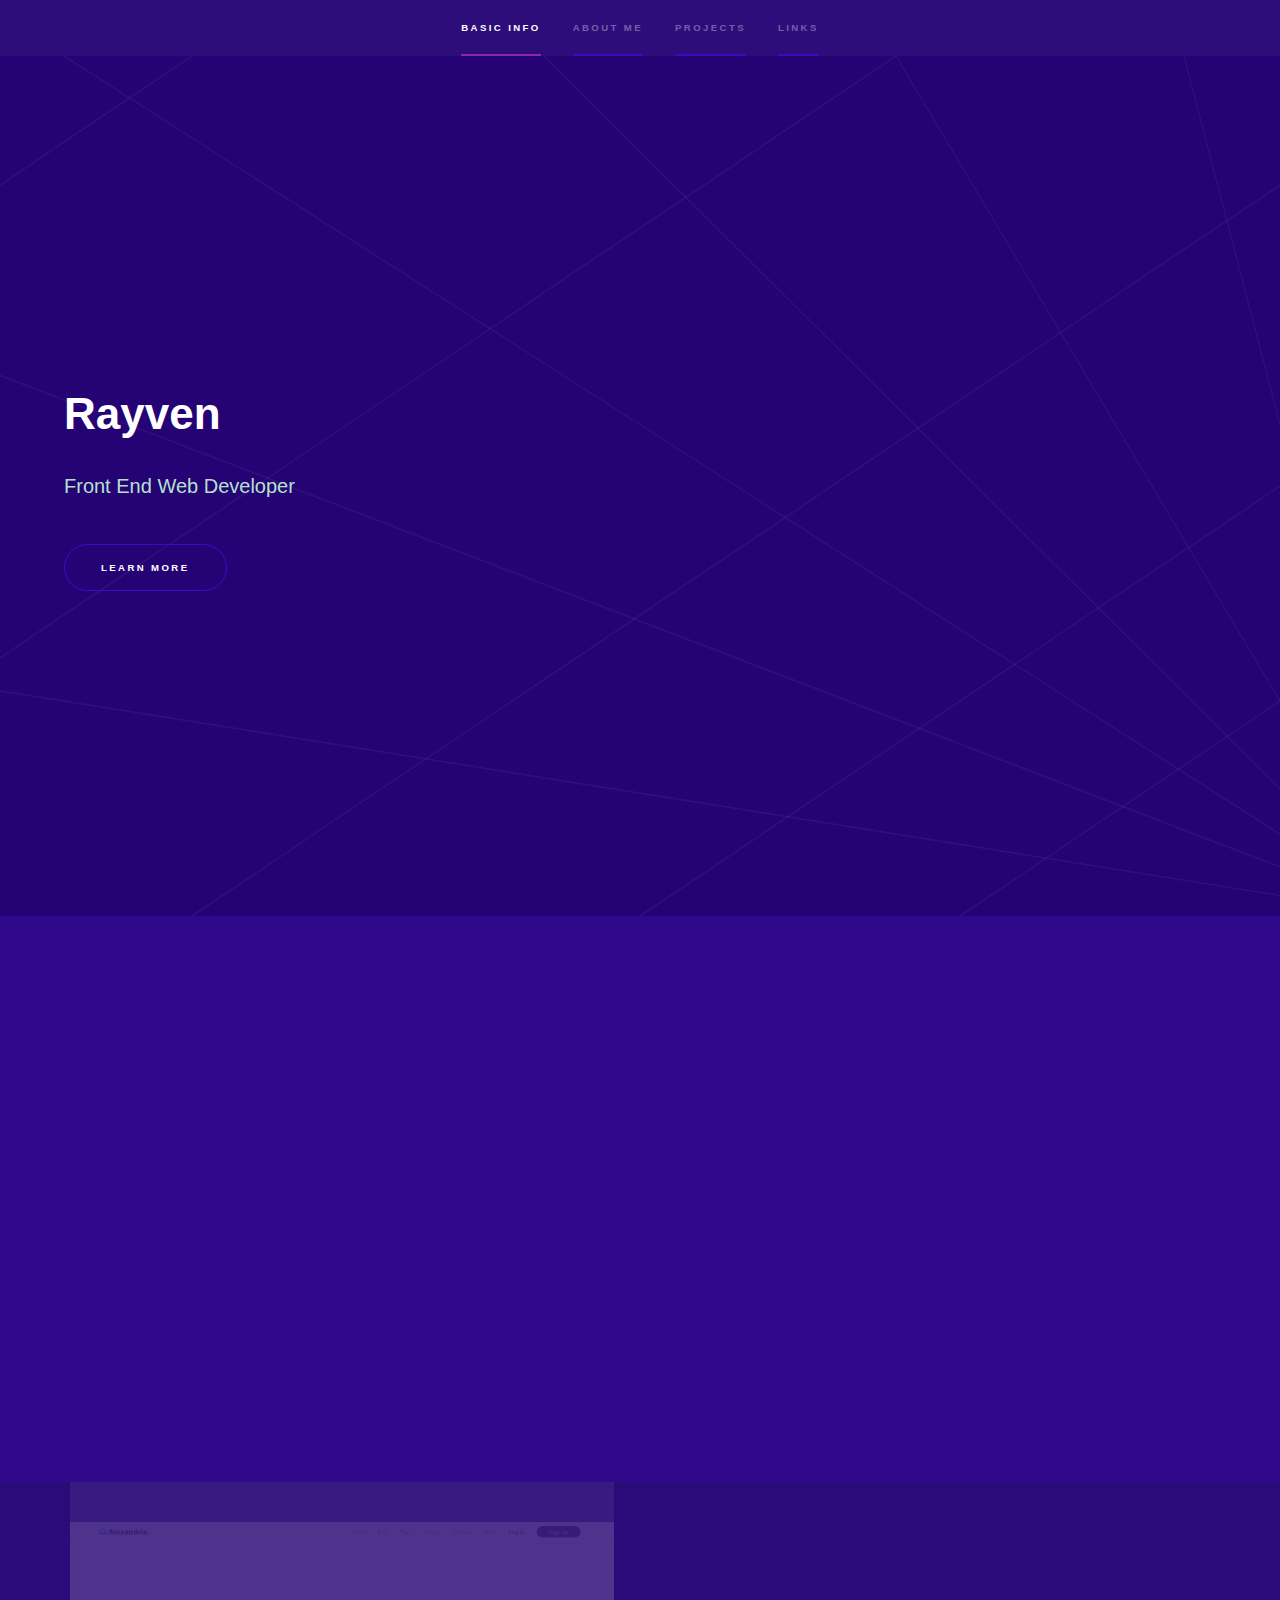
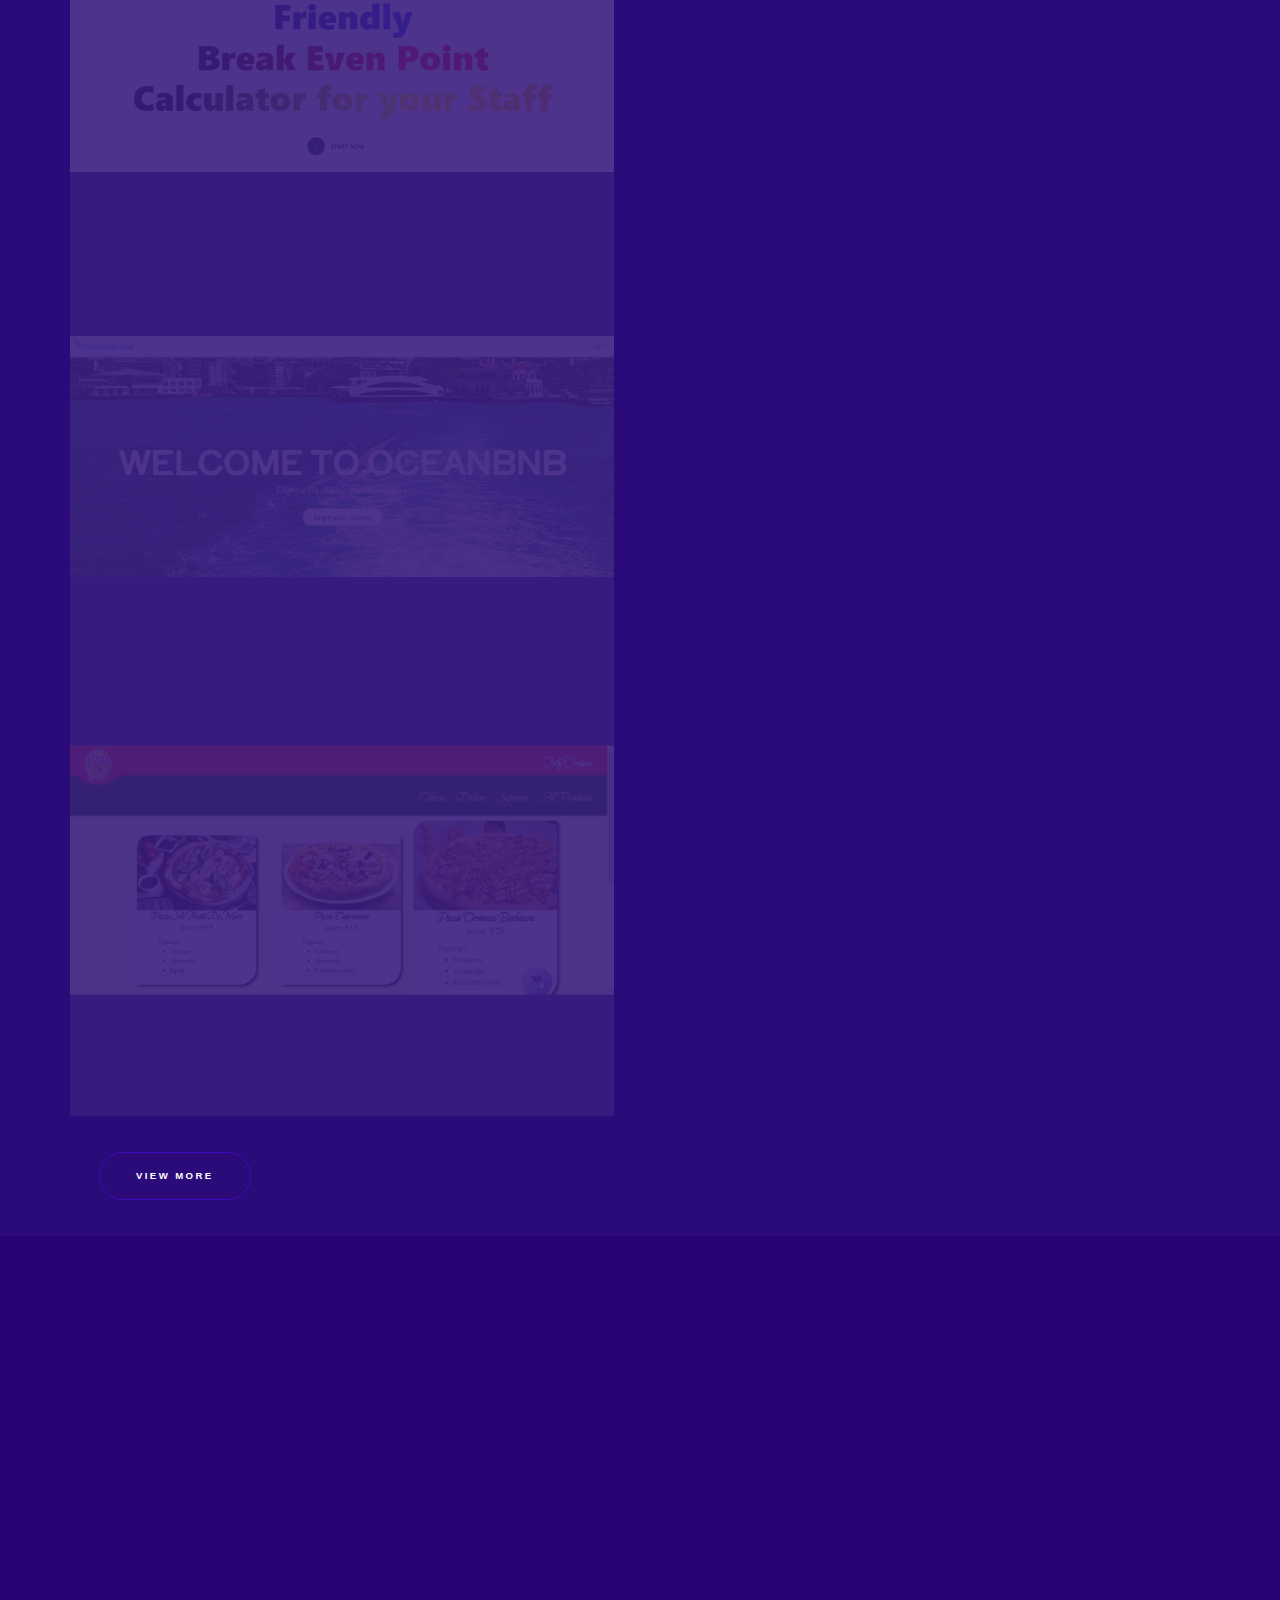
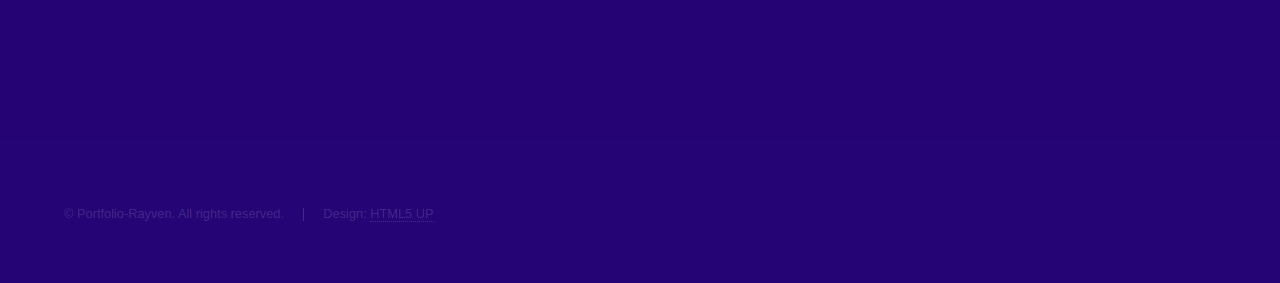
==== commit 4925afe4: "Add files via upload" ====
--- a/index.html
+++ b/index.html
@@ -121,13 +121,13 @@
 							</div>
 						</section>
 						<section>
-							<a href="https://github.com/Ven1204/pokedex-react" target="_blank" class="image"><img src="images/pokemon.react.png" alt="" data-position="25% 25%" /></a>
+							<a href="https://pizza-fun.vercel.app/" target="_blank" class="image"><img src="images/pizza-fun.png" alt="" data-position="25% 25%" /></a>
 							<div class="content">
 								<div class="inner">
-									<h2>Ultricies aliquam</h2>
-									<p class="x">This is a one page web page, built using React.js and SaSS. It's a Collection of all the pokemon available from the API, with their names, ID's, images, moves(which is scrollable), even height and weight. the design is inspired by pokemon real cards.</p>
-									<ul class="actions">
-										<li><a href="https://github.com/Ven1204/pokedex-react" target="_blank" class="button">View on Github</a></li>
+									<h2>Pizza Fun</h2>
+									<p class="x">Responsive Webpage created using create-react-app. This is a practice webpage designed for restaurant business online order system. from adding items on cart to incrementing values depending on the number of items added, and the quantity of items added on cart.(note: you need to run "npx json-server --watch data/pizzaDb.json --port 8000" to render data from dummy server.) </p>
+									<ul class="actions">
+										<li><a href="https://github.com/Ven1204/pizza-fun" target="_blank" class="button">View on Github</a></li>
 									</ul>
 								</div>
 							</div>
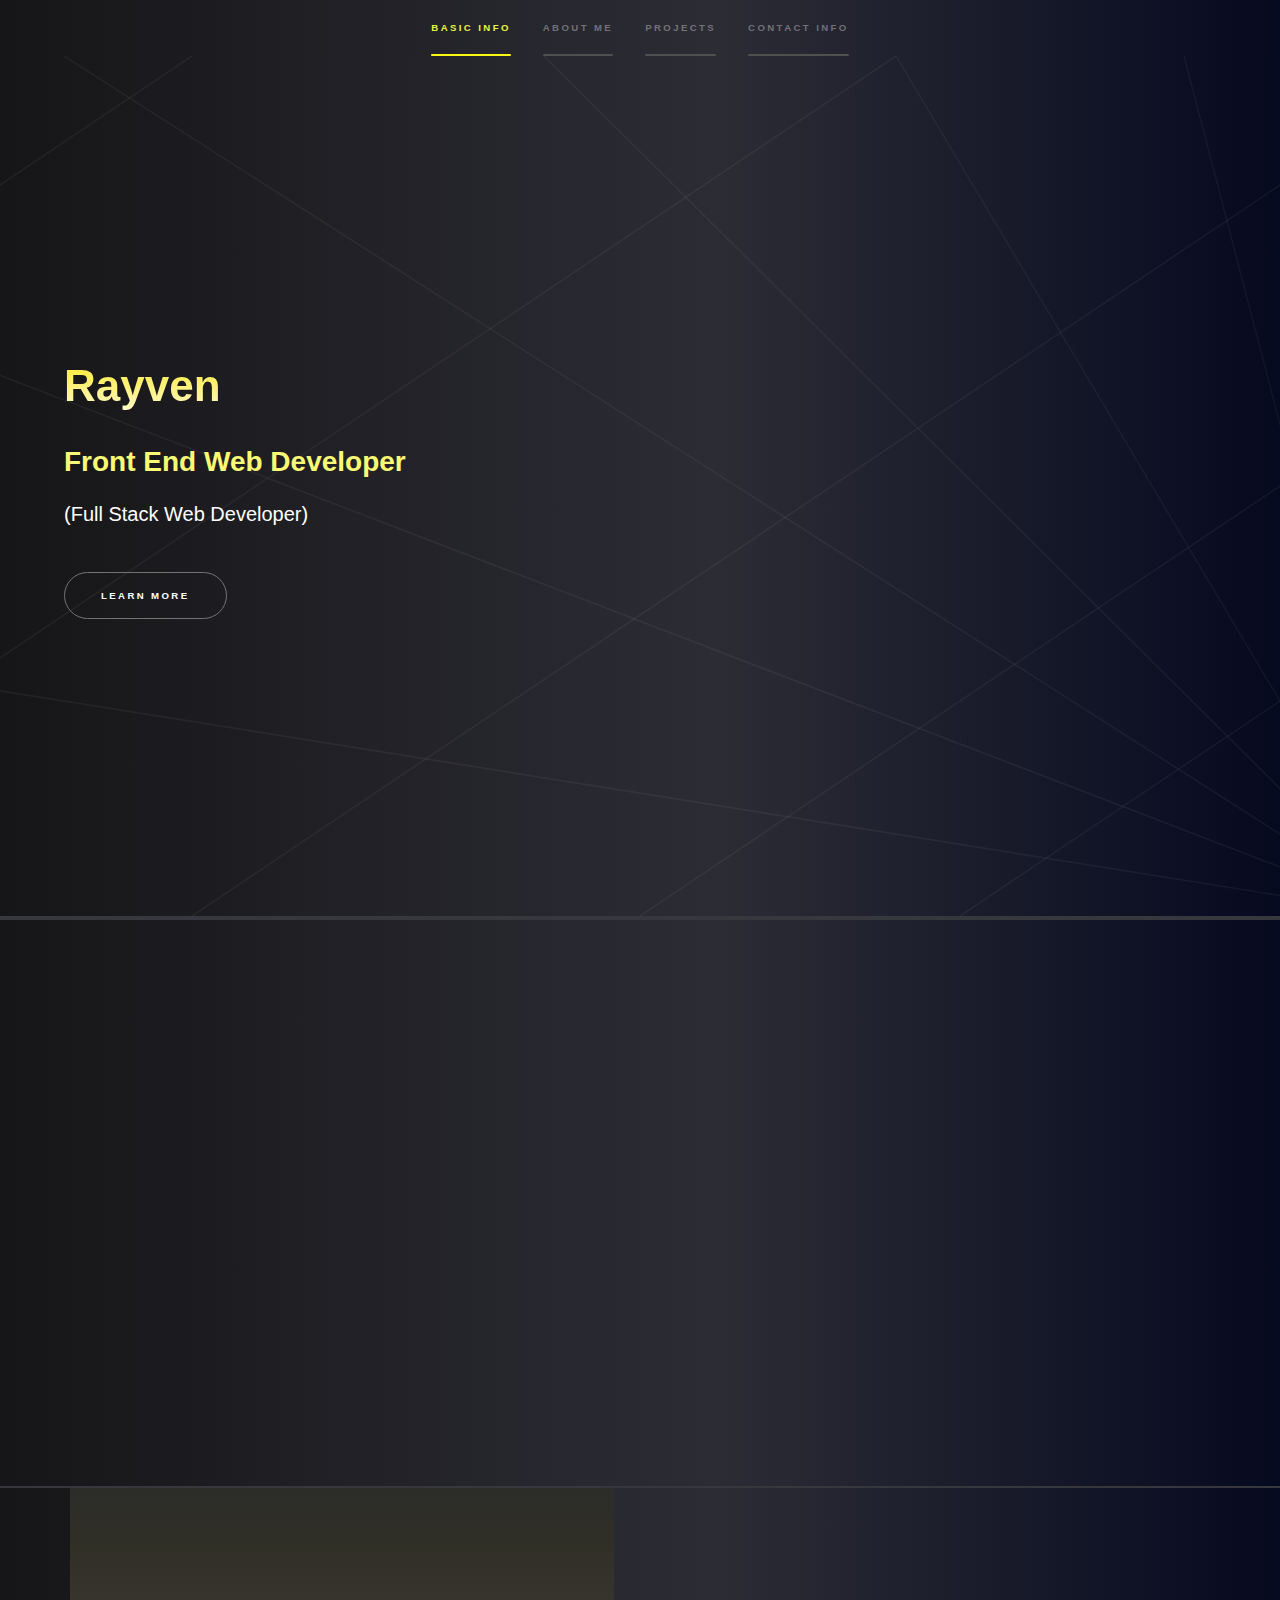
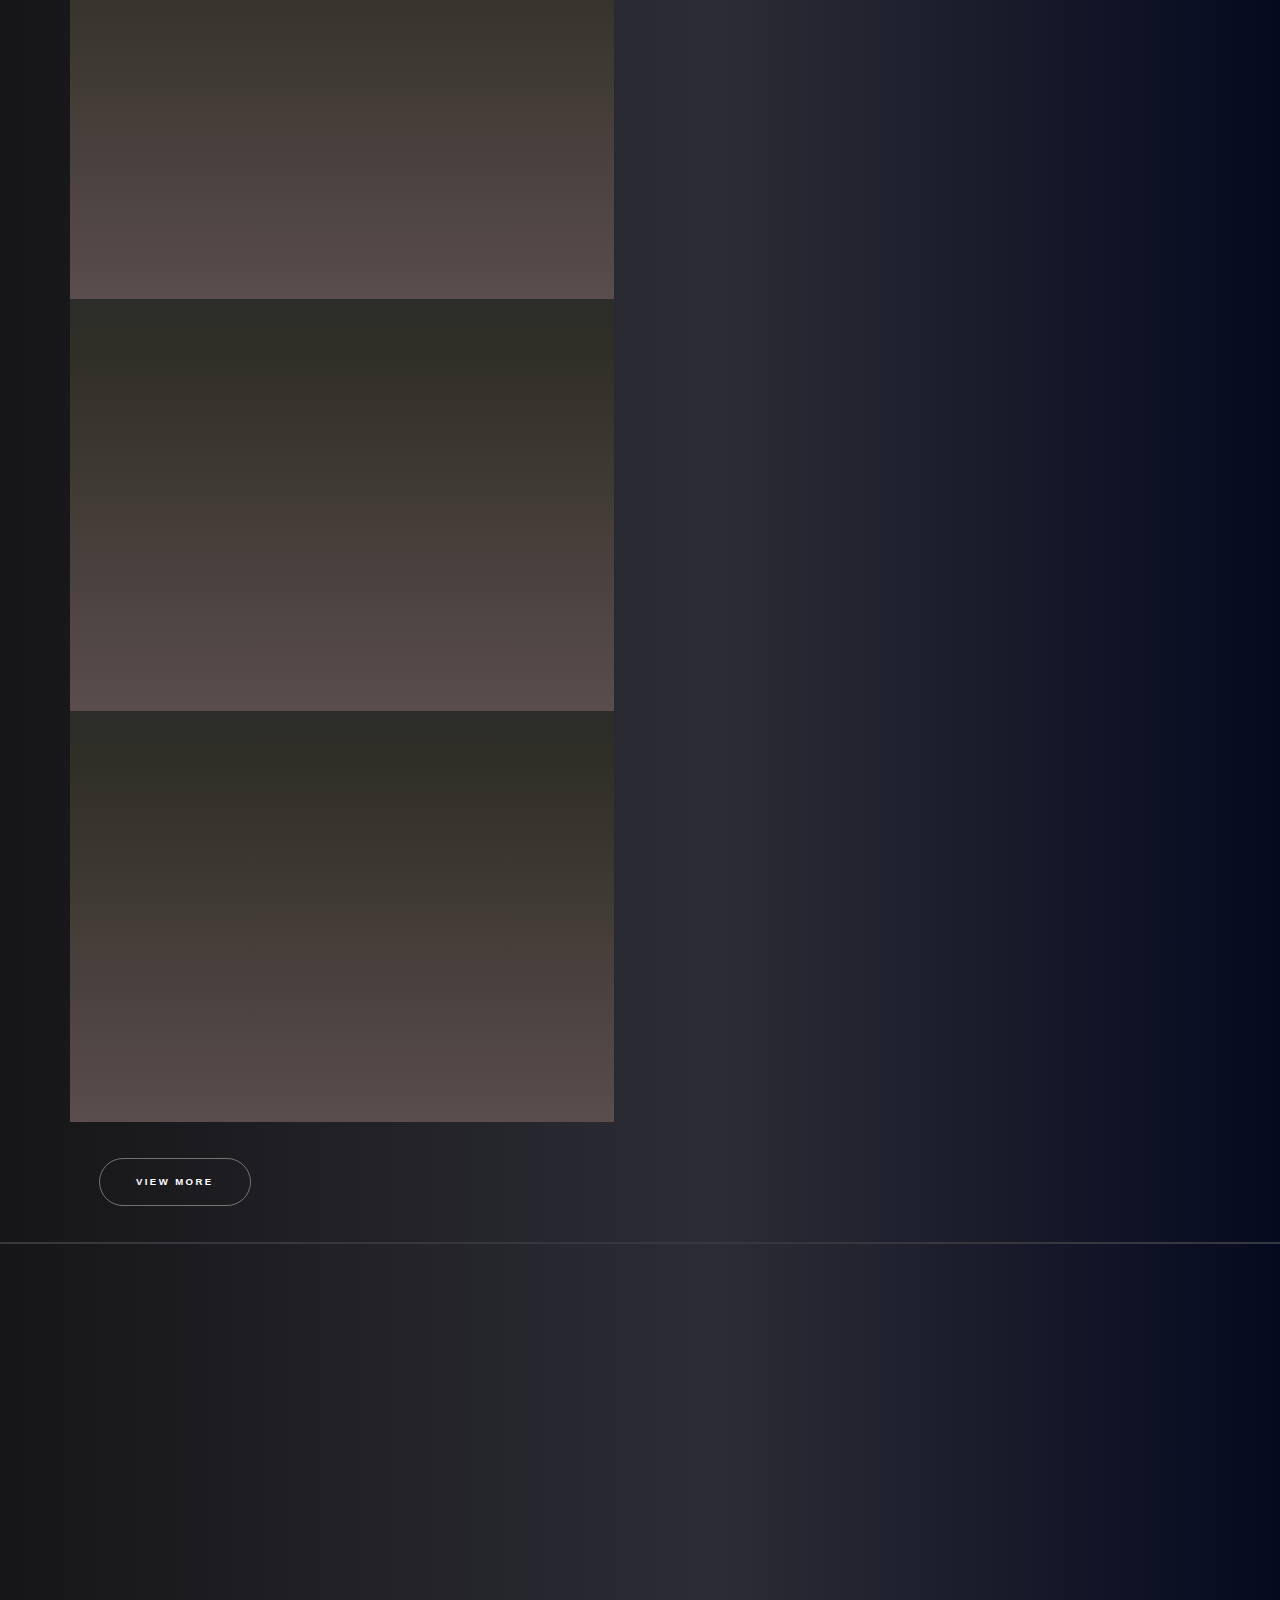
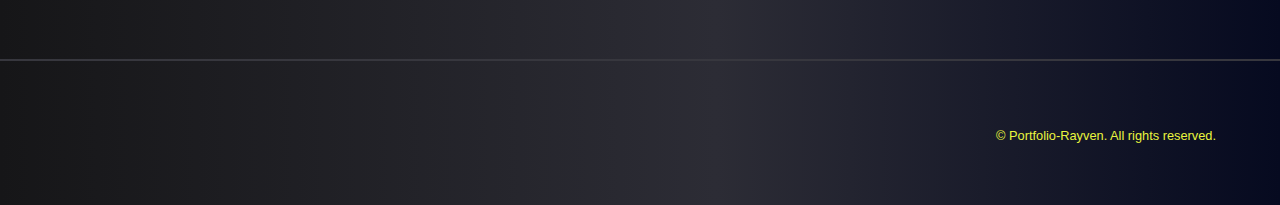
==== commit 8f4f3613: "Add files via upload" ====
--- a/index.html
+++ b/index.html
@@ -22,7 +22,7 @@
 							<li><a href="#intro">Basic Info</a></li>
 							<li><a href="#one">About me</a></li>
 							<li><a href="#two">Projects</a></li>
-							<li><a href="#three">Links</a></li>
+							<li><a href="#three">Contact Info</a></li>
 						</ul>
 					</nav>
 				</div>
@@ -35,7 +35,9 @@
 					<section id="intro" class="wrapper style1 fullscreen fade-up">
 						<div class="inner">
 							<h1>Rayven</h1>
-							<p>Front End Web Developer</p>
+							<h2>Front End Web Developer</h2>
+							<p>(Full Stack Web Developer)</p>
+							
 							<ul class="actions">
 								<li><a href="#one" class="button scrolly">Learn more</a></li>
 							</ul>
@@ -77,7 +79,7 @@
 								</section>
 								<section>
 									<!-- <span class="icon major fa-gem"></span> -->
-									<h3>SASS</h3>
+									<h3>PHP</h3>
 								</section>																
 								<section>
 									<!-- <span class="icon solid major fa-link"></span> -->
@@ -140,10 +142,10 @@
 					</section>
 
 				<!-- Three -->
-					<section id="three" class="wrapper style1 fade-up">
+					<section id="three" class="wrapper style4 fade-up">
 						<div class="inner">
 							<h2>Contact Infos</h2>
-							<p>Phasellus convallis elit id ullamcorper pulvinar. Duis aliquam turpis mauris, eu ultricies erat malesuada quis. Aliquam dapibus, lacus eget hendrerit bibendum, urna est aliquam sem, sit amet imperdiet est velit quis lorem.</p>
+							
 							<div class="split style1">
 								<section>
 									<ul class="contact">
@@ -170,7 +172,7 @@
 											<span>+34 672581575</span>
 										</li>
 										<li>
-											<h3>Social</h3>
+											<h3>Links</h3>
 											<ul class="icons">
 												<li><a href="https://github.com/Ven1204" target="_blank" class="icon brands fa-github"><span class="label">GitHub</span></a></li>
 												<li><a href="https://www.linkedin.com/in/rayvensullerarey/" target="_blank" class="icon brands fa-linkedin-in"><span class="label">LinkedIn</span></a></li>
@@ -191,7 +193,7 @@
 			<footer id="footer" class="wrapper style1-alt">
 				<div class="inner">
 					<ul class="menu">
-						<li>&copy; Portfolio-Rayven. All rights reserved.</li><li>Design: <a href="http://html5up.net">HTML5 UP</a></li>
+						<li>&copy; Portfolio-Rayven. All rights reserved.</li>
 					</ul>
 				</div>
 			</footer>
--- a/assets/css/main.css
+++ b/assets/css/main.css
@@ -1,10 +1,5 @@
 @import url(fontawesome-all.min.css);
 
-/*
-	Hyperspace by HTML5 UP
-	html5up.net | @ajlkn
-	Free for personal and commercial use under the CCA 3.0 license (html5up.net/license)
-*/
 
 html, body, div, span, applet, object,
 iframe, h1, h2, h3, h4, h5, h6, p, blockquote,
@@ -39,7 +34,6 @@
 blockquote, q {
 	quotes: none;
 }
-
 	blockquote:before, blockquote:after, q:before, q:after {
 		content: '';
 		content: none;
@@ -97,8 +91,8 @@
 		box-sizing: inherit;
 	}
 
-	body {
-		background: #2b0b78;;
+	body { 
+		background: linear-gradient(90deg, rgb(22, 22, 24) 0%, rgb(44, 44, 53) 56%, rgb(6, 10, 32) 100%);
 	}
 
 		body.is-preload *, body.is-preload *:before, body.is-preload *:after {
@@ -115,7 +109,7 @@
 /* Type */
 
 	body, input, select, textarea {
-		color: rgba(200, 255, 220, 0.90);
+		color: rgb(255, 255, 255);
 		font-family: Arial, Helvetica, sans-serif;
 		font-size: 16.5pt;
 		font-weight: normal;
@@ -158,7 +152,7 @@
 
 		a:hover {
 			border-bottom-color: transparent;
-			color: #ffffff;
+			color: #ffeb3b;
 		}
 
 	strong, b {
@@ -180,6 +174,17 @@
 		line-height: 1.5;
 		margin: 0 0 0.5em 0;
 	}
+	h1{
+		background: -webkit-linear-gradient(#fde613, #fffce1);
+		-webkit-background-clip: text;
+		-webkit-text-fill-color: transparent;
+	}
+	h2{
+		/* background: -webkit-linear-gradient(#f4e55e, #b8b8b8);
+		-webkit-background-clip: text;
+		-webkit-text-fill-color: transparent; */
+		color: rgb(250, 250, 116);
+	}
 
 		h1 a, h2 a, h3 a, h4 a, h5 a, h6 a {
 			color: inherit;
@@ -197,10 +202,10 @@
 		}
 
 			h1.major:after {
-				background-image: -moz-linear-gradient(to right, #317ce0, #e29ce9);
-				background-image: -webkit-linear-gradient(to right, #317ce0, #e29ce9);
-				background-image: -ms-linear-gradient(to right, #317ce0, #e29ce9);
-				background-image: linear-gradient(to right, #317ce0, #e29ce9);
+				background: -webkit-linear-gradient(90deg, rgba(250,255,28,1) 0%, rgba(247,230,22,1) 13%, rgba(255,255,255,1) 100%);
+				background: -moz-linear-gradient(90deg, rgba(250,255,28,1) 0%, rgba(247,230,22,1) 13%, rgba(255,255,255,1) 100%);
+				background: -ms-linear-gradient(90deg, rgba(250,255,28,1) 0%, rgba(247,230,22,1) 13%, rgba(255,255,255,1) 100%);
+				background: linear-gradient(90deg, rgba(250,255,28,1) 0%, rgba(247,230,22,1) 13%, rgba(255,255,255,1) 100%);
 				-moz-transition: max-width 0.2s ease;
 				-webkit-transition: max-width 0.2s ease;
 				-ms-transition: max-width 0.2s ease;
@@ -1816,7 +1821,7 @@
 			border: 0;
 			border-radius: 0;
 			padding: 0;
-			background-color: #2b0b78;
+			
 		}
 
 /* Button */
@@ -1836,7 +1841,7 @@
 		transition: border-color 0.2s ease;
 		background-color: transparent;
 		border: solid 1px !important;
-		border-color: rgb(65 9 194) !important;
+		border-color: rgb(115, 116, 114) !important;
 		border-radius: 3em;
 		color: #ffffff !important;
 		cursor: pointer;
@@ -1948,7 +1953,7 @@
 		input[type="button"]:hover,
 		button:hover,
 		.button:hover {
-			border-color: rgba(255, 255, 255, 0.55) !important;
+			border-color: rgb(234, 255, 45) !important;
 		}
 
 			input[type="submit"]:hover:after,
@@ -1991,9 +1996,10 @@
 		-ms-flex-wrap: wrap;
 		flex-wrap: wrap;
 		border-radius: 0.25em;
-		border: solid 1px rgb(65 9 194);
-		background: rgb(65 9 194 / 18%);
+		border: solid 1px rgb(55 55 62);
+		background: #f3f3f333;
 		margin: 0 0 2em 0;
+		opacity: 0.8;
 	}
 	.h3-headings{
 		width: 100%;
@@ -2003,8 +2009,9 @@
 		.features section {
 			padding: 1em 2em 0.5em 2em;
 			width: 25%;
-			border: solid 1px rgb(65 9 194 / 28%);
+			border: solid 1px rgb(55 55 62);
 			position: relative;
+			text-align: center;
 		}
 
 			/* .features section:nth-child(-n + 2) {
@@ -2542,29 +2549,6 @@
 				font-size: 1.25em;
 			}
 
-				.wrapper.style1 .icon.major:before {
-					color: #5e42a6;
-				}
-
-				.wrapper.style1-alt .icon.major:before {
-					color: #493382;
-				}
-
-				.wrapper.style2 .icon.major:before {
-					color: #5052b5;
-				}
-
-				.wrapper.style2-alt .icon.major:before {
-					color: #3e4094;
-				}
-
-				.wrapper.style3 .icon.major:before {
-					color: #b74e91;
-				}
-
-				.wrapper.style3-alt .icon.major:before {
-					color: #953d75;
-				}
 
 /* Image */
 
@@ -2854,6 +2838,7 @@
 	ul.menu {
 		list-style: none;
 		padding: 0;
+		text-align: end;
 	}
 
 		ul.menu > li {
@@ -2862,6 +2847,7 @@
 			line-height: 1;
 			margin-left: 1.5em;
 			padding: 0 0 0 1.5em;
+			color: #e9f53e;
 		}
 
 			ul.menu > li:first-child {
@@ -2878,6 +2864,7 @@
 				line-height: inherit;
 				margin: 0.5em 0 0 0;
 				padding-left: 0;
+				
 			}
 
 		}
@@ -3052,7 +3039,8 @@
 				-webkit-transition: opacity 1s ease;
 				-ms-transition: opacity 1s ease;
 				transition: opacity 1s ease;
-				background: rgba(59, 29, 128, 0.9);
+				/* background: rgba(59, 29, 128, 0.9); */
+				background: linear-gradient(180deg, rgb(44, 44, 42) 0%, rgb(48, 47, 38) 13%, rgb(90, 77, 77) 100%);
 				content: '';
 				display: block;
 				height: 100%;
@@ -3093,13 +3081,6 @@
 				opacity: 1;
 			}
 
-		.spotlights > section:nth-child(2) {
-			/* background-color: rgba(0, 0, 0, 0.05); */
-		}
-
-		.spotlights > section:nth-child(3) {
-			/* background-color: rgba(0, 0, 0, 0.1); */
-		}
 
 		.spotlights > section.inactive > .image:before,
 		body.is-preload .spotlights > section > .image:before {
@@ -3279,32 +3260,43 @@
 
 			}
 
+		/* footer info-page */
 		.wrapper.alt {
-			background-color: #250374;
-		}
-
-		.wrapper.style1 {
-			background-color: #250374;
+			/* background-color: #250374; */
+			background: linear-gradient(90deg, rgb(22, 22, 24) 0%, rgb(44, 44, 53) 56%, rgb(6, 10, 32) 100%);	
+			border-top: 2px solid rgb(55 55 62);
+		}
+
+		.wrapper.style4 {
+			border-top: 2px solid rgb(55 55 62);
 		}
 
 		.wrapper.style1-alt {
-			background-color: #250374d9;
+			/* background-color: #250374d9; */
+			background: linear-gradient(90deg, rgb(48 48 55) 0%, rgb(42 42 57) 56%, rgb(12 12 15) 100%);
+			border-top: 2px solid rgb(55 55 62);
 		}
 
 		.wrapper.style2 {
-			background-color: #2b0a79db;
+			/* background-color: #2b0a79db; */
+			border-top: 2px solid rgb(55 55 62);
 		}
 
 		.wrapper.style2-alt {
-			background-color: #3e0eaf;
+			/* background-color: #3e0eaf; */
+			border-top: 2px solid rgb(55 55 62);
 		}
 
 		.wrapper.style3 {
-			background-color: #4302db2e;
+			/* background-color: #4302db2e; */
+			/* background-color: white; */
+			border-top: 4px solid rgb(55 55 62);
 		}
 
 		.wrapper.style3-alt {
-			background-color: #3e05c5;
+			/* background-color: #3e05c5; */
+			/* background-color: white; */
+			border-top: 2px solid rgb(100 100 103);
 		}
 
 		.wrapper.fullscreen {
@@ -3414,7 +3406,7 @@
 		display: -webkit-flex;
 		display: -ms-flex;
 		display: flex;
-		background-color: #250374;
+		background: linear-gradient(1deg, rgb(26 26 29) -6%, rgb(69 69 83) 48%, rgb(29 29 37) 135%);
 		cursor: default;
 		padding: 1.75em 5.4em;
 	}
@@ -3436,6 +3428,7 @@
 			-ms-flex: 1;
 			flex: 1;
 			text-align: right;
+			padding: 0;
 		}
 
 			#header > nav > ul {
@@ -3512,7 +3505,7 @@
 /* Wrapper (main) */
 	.extra-h2{
 		padding: 0 15.5vh;
-		background-color: #2b0b78;
+		/* background-color: #2b0b78; */
 	}
 	.extra-h3{
 		padding: 0 10vh;
@@ -3553,6 +3546,8 @@
 
 			#sidebar + #wrapper + #footer {
 				margin-left: 0;
+				/* background: linear-gradient(90deg, rgb(8 8 10) 0%, rgb(27 27 34) 56%, rgb(49 49 56) 100%); */
+				background: linear-gradient(90deg, rgb(22, 22, 24) 0%, rgb(44, 44, 53) 56%, rgb(6, 10, 32) 100%);
 			}
 
 		}
@@ -3578,7 +3573,7 @@
 
 	#sidebar {
 		padding: 2.5em 2.5em 0.5em 2.5em ;
-		background: #2d0d79;;
+		background: linear-gradient(90deg, rgb(8 8 10) 0%, rgb(27 27 34) 56%, rgb(49 49 56) 100%);
 		cursor: default;
 		height: 100vh;
 		left: 0;
@@ -3815,14 +3810,15 @@
 			}
 
 			#sidebar nav a:before {
-				background: #4109c2;
+				/* background: #4109c2; */
+				background: linear-gradient(90deg, rgb(33 33 38) 0%, rgb(71 71 78) 56%, rgba(102,102,105,1) 100%);
 			}
 
 			#sidebar nav a:after {
 				background-image: -moz-linear-gradient(to right, #317ce0, #e29ce9);
 				background-image: -webkit-linear-gradient(to right, #317ce0, #e29ce9);
 				background-image: -ms-linear-gradient(to right, #317ce0, #e29ce9);
-				background-image: linear-gradient(to right, #317ce0, #e29ce9);
+				background: linear-gradient(93deg, rgba(250,255,28,1) 0%, rgba(247,230,22,1) 13%, rgba(255,255,255,1) 100%);
 				-moz-transition: max-width 0.2s ease;
 				-webkit-transition: max-width 0.2s ease;
 				-ms-transition: max-width 0.2s ease;
@@ -3835,7 +3831,7 @@
 			}
 
 			#sidebar nav a.active {
-				color: #ffffff;
+				color: #e9f53e;
 			}
 
 				#sidebar nav a.active:after {
@@ -3878,6 +3874,7 @@
 					align-items: stretch;
 					height: inherit;
 					line-height: inherit;
+					background: linear-gradient(90deg, rgb(22, 22, 24) 0%, rgb(44, 44, 53) 56%, rgb(6, 10, 32) 100%);
 				}
 
 				#sidebar nav {
@@ -3908,10 +3905,15 @@
 						line-height: inherit;
 						padding: 0;
 					}
-
+						#sidebar nav a:before {
+							background-image: none;
+							
+							background-color: rgb(80, 80, 80);
+						}
 						#sidebar nav a:after {
 							background-image: none;
-							background-color: #8f26af;
+							
+							background-color: rgb(247, 247, 18);
 						}
 
 		}
@@ -3967,7 +3969,7 @@
 		height: 20vh;
     	overflow: scroll;
 		overflow-x: hidden;
-		background: linear-gradient(376deg, transparent 101px, #2778b87a 0) bottom right;
+		background: linear-gradient(16deg, transparent 101px, #ffffff1f 0) bottom right;
 		border-radius: 8px;
 		cursor: n-resize;
 	}
@@ -4046,4 +4048,8 @@
 		.l{
 			padding: 0 0% 0 0;
 		}
+	}
+
+	.project-container{
+		padding: 0 36px;
 	}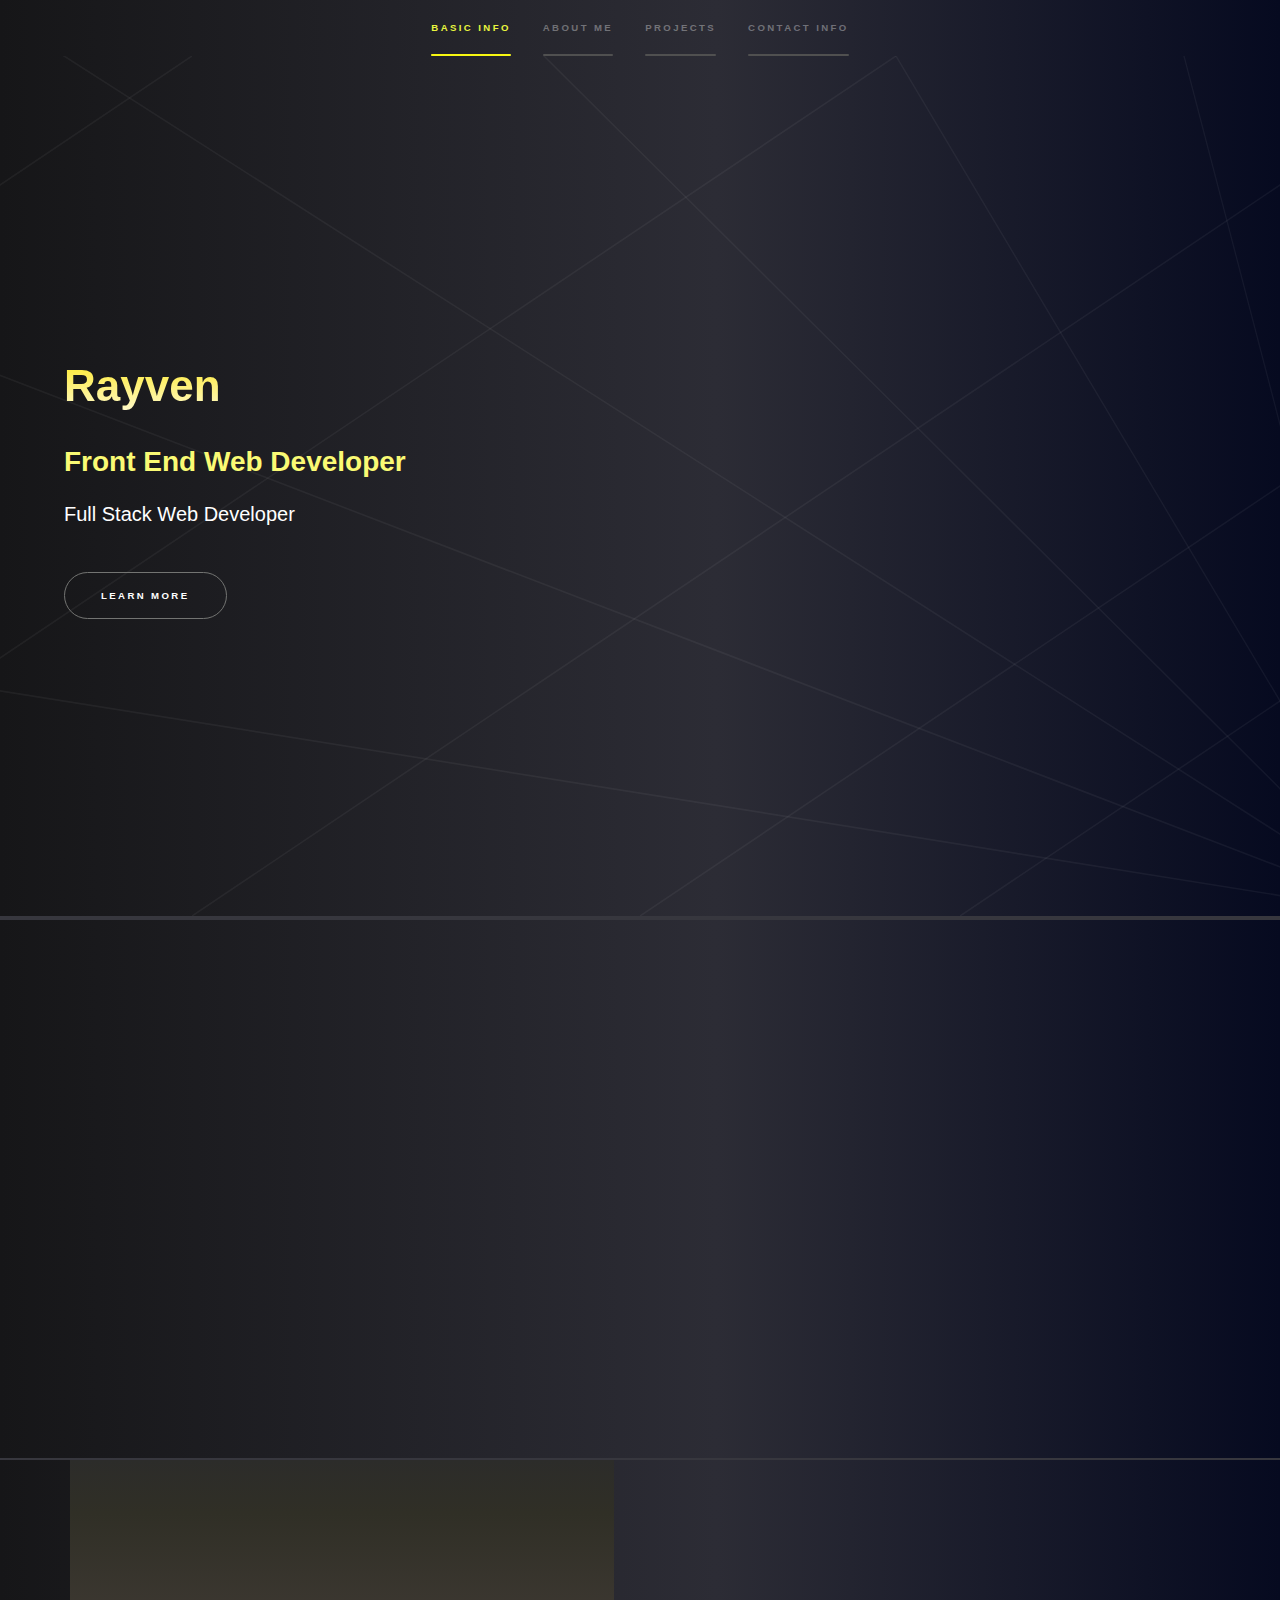
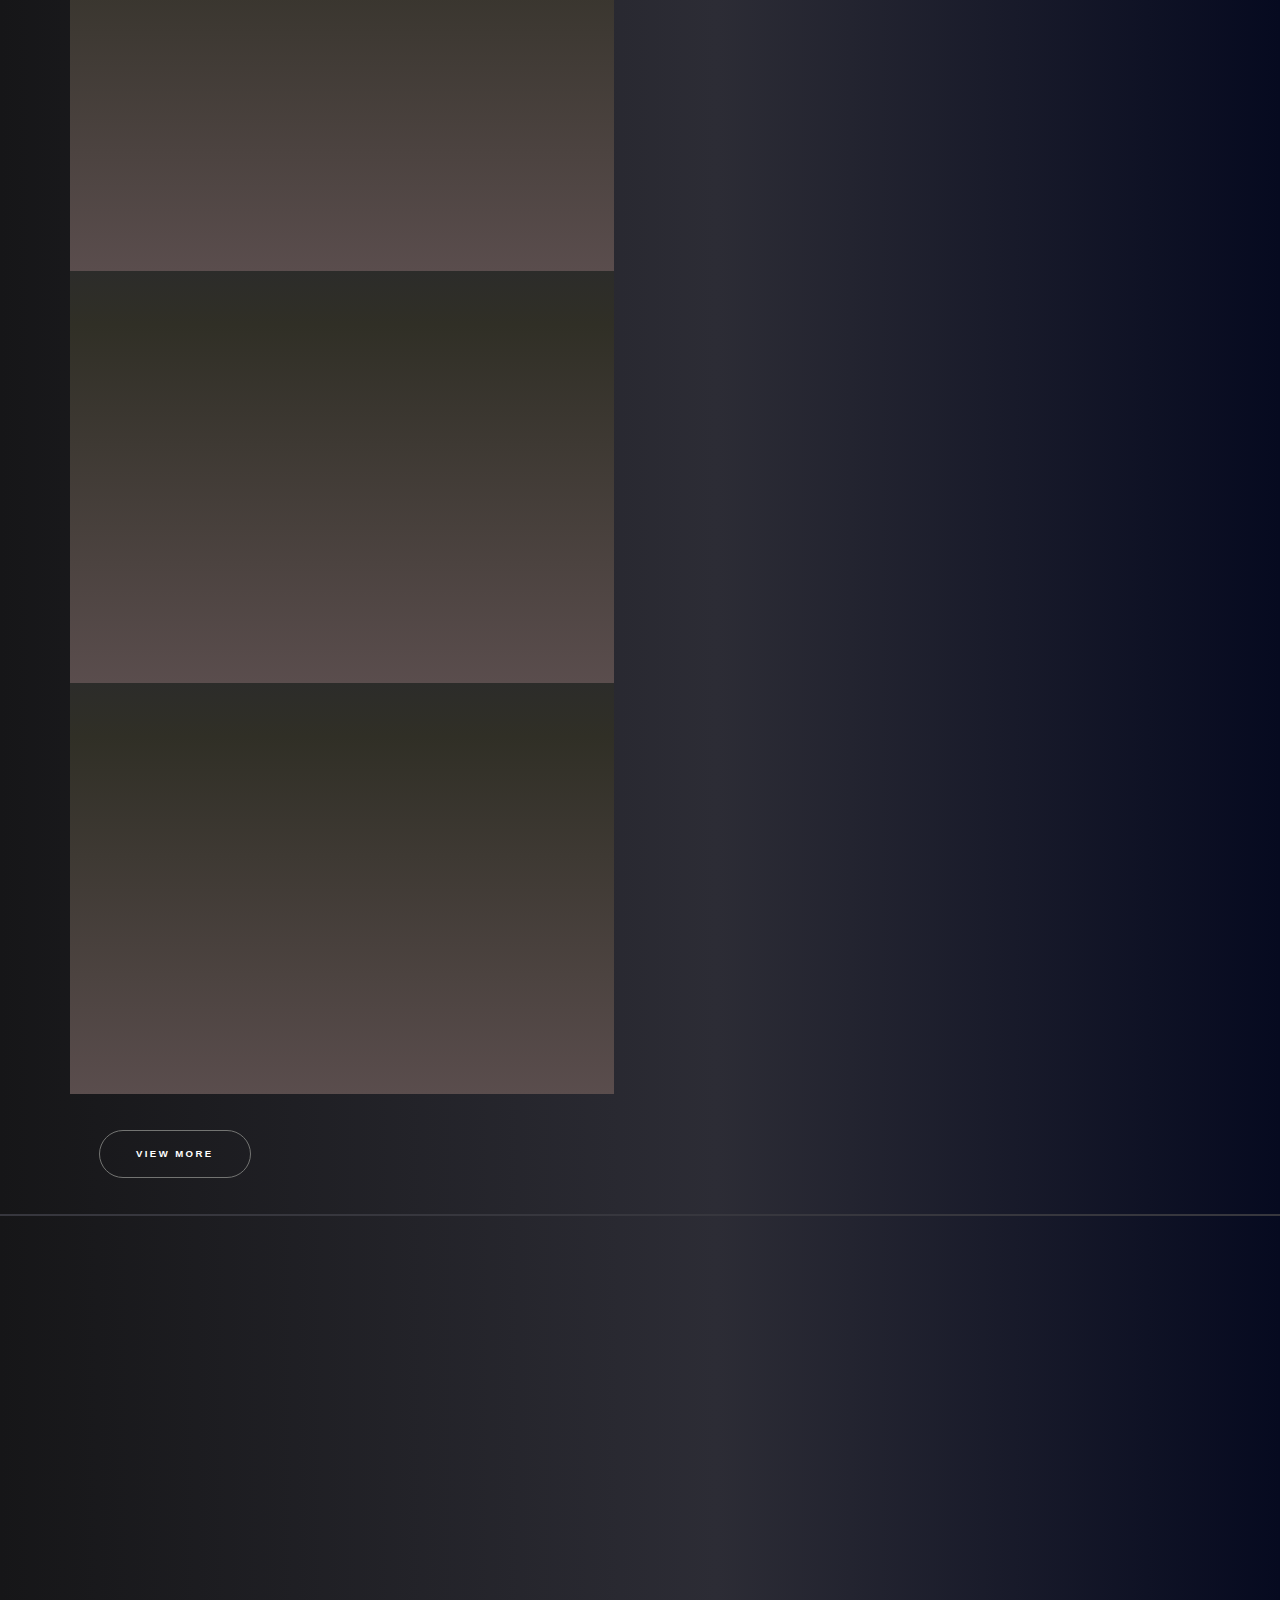
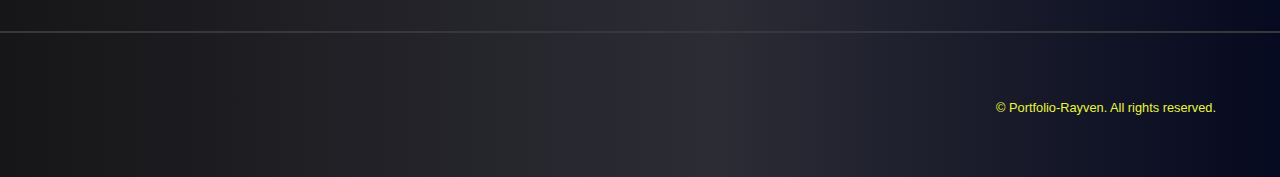
==== commit ce852d58: "Add files via upload" ====
--- a/index.html
+++ b/index.html
@@ -36,7 +36,7 @@
 						<div class="inner">
 							<h1>Rayven</h1>
 							<h2>Front End Web Developer</h2>
-							<p>(Full Stack Web Developer)</p>
+							<p>Full Stack Web Developer</p>
 							
 							<ul class="actions">
 								<li><a href="#one" class="button scrolly">Learn more</a></li>
@@ -48,11 +48,9 @@
 					<section id="one" class="wrapper style3 fade-up" >
 						<div class="inner">
 							<h2>About me</h2>
-							<p>Experienced Chef who recently completed a web development
-								course at Le Wagon Madrid. I want to have a change in my
-								career so I decided to complete this bootcamp. My objective
-								right now is to gain new experience regarding the booming
-								industry of technology and to see if I can combine the
+							<p>Experienced Chef with good character who discovered his passion for web development. 
+								My objective right now is to gain new experience regarding the booming
+								industry of technology and to show my skills from combining the
 								designing skills I have learned from hospitality industry to
 								design web apps.</p>
 							<div class="features">
@@ -91,7 +89,7 @@
 								</section>
 							</div>
 							<ul class="actions">
-								<li><a href="info.html" class="button">View Full Info</a></li>
+								<li><a href="info.html" class="button">More Info</a></li>
 							</ul>
 						</div>						
 					</section>
